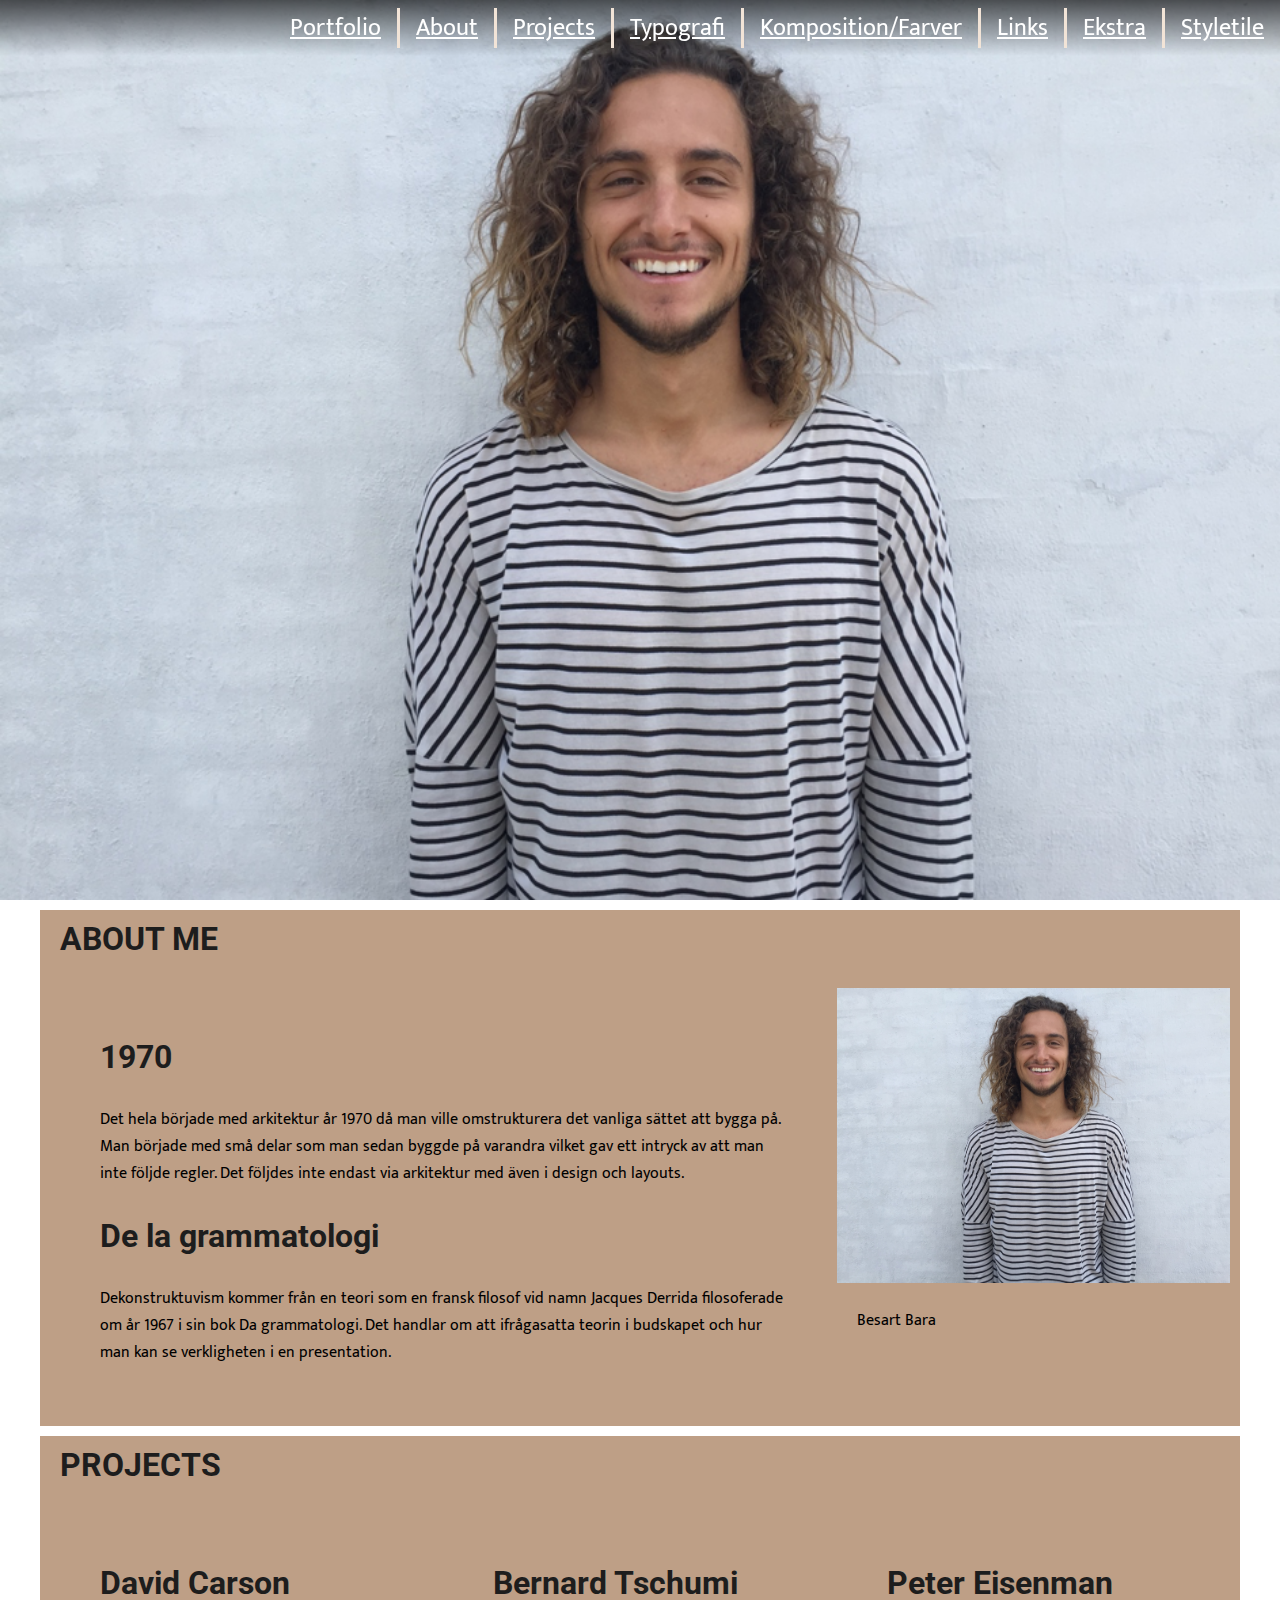
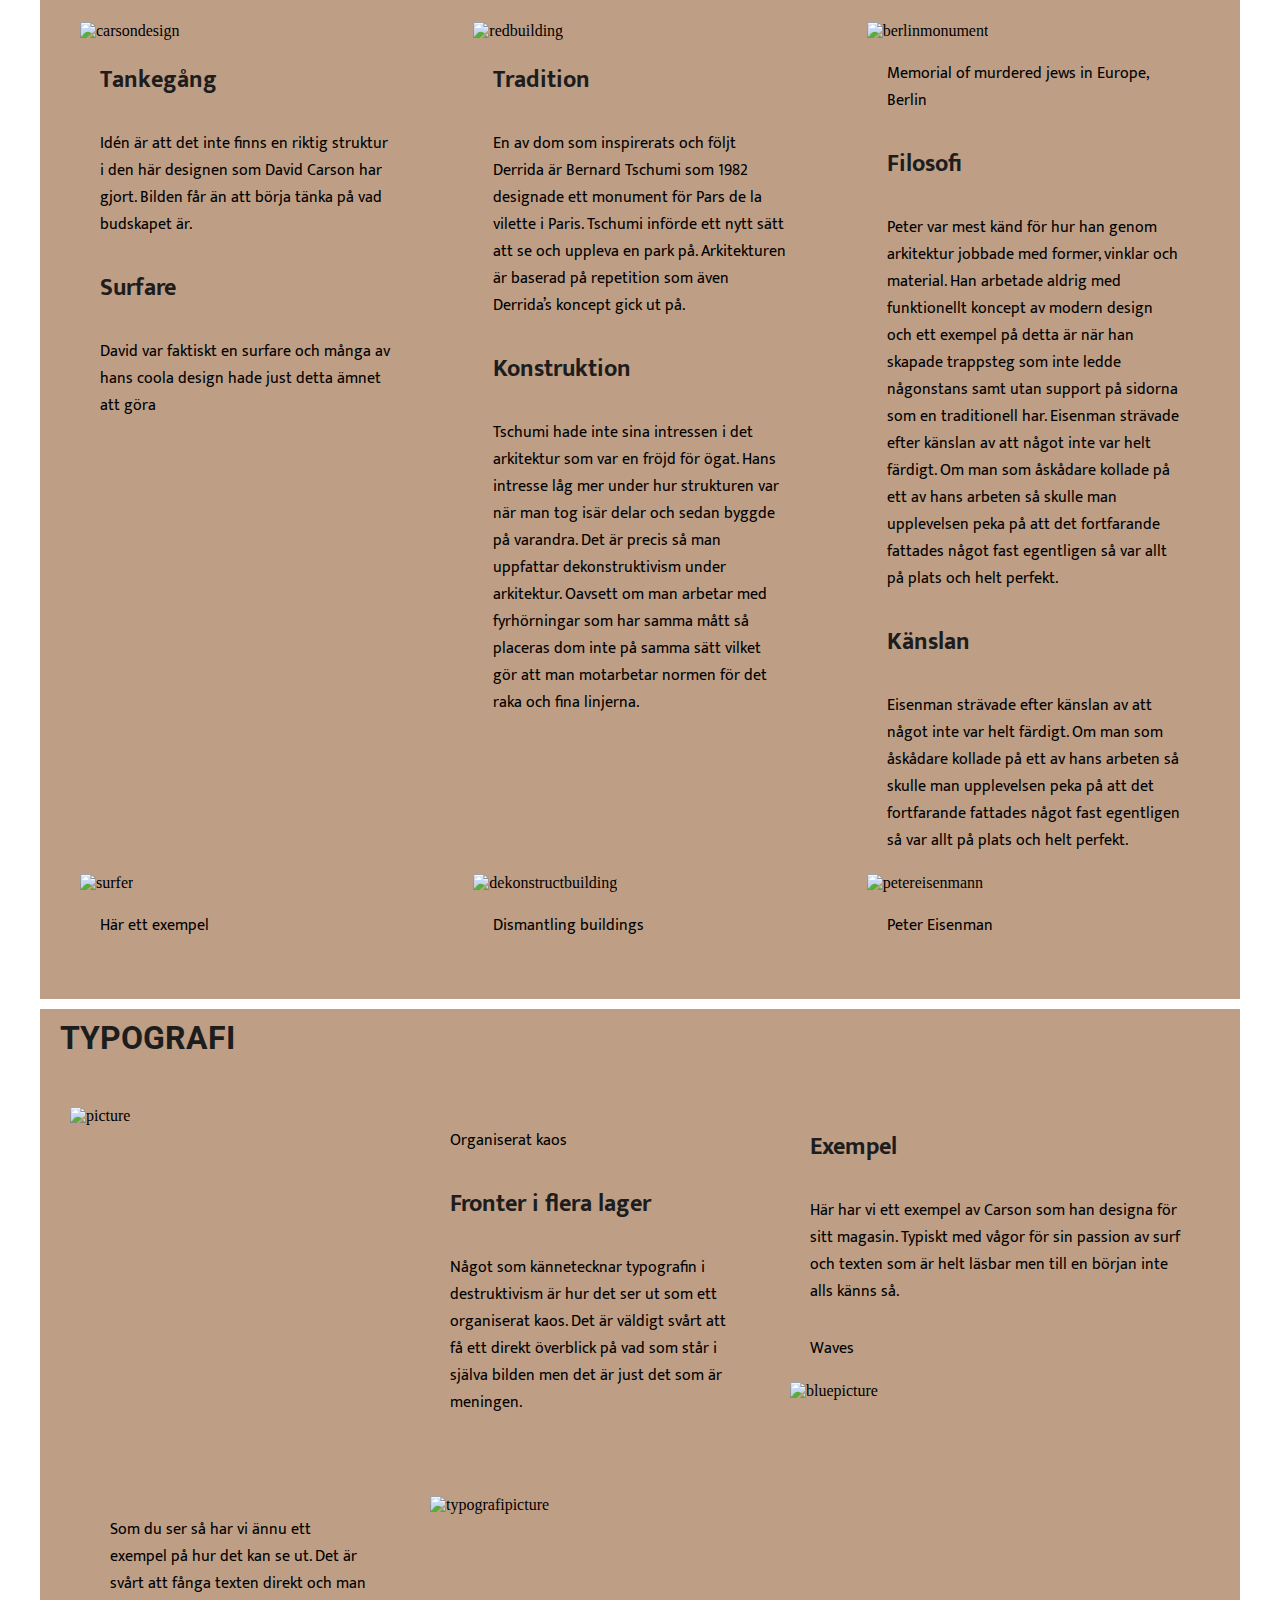
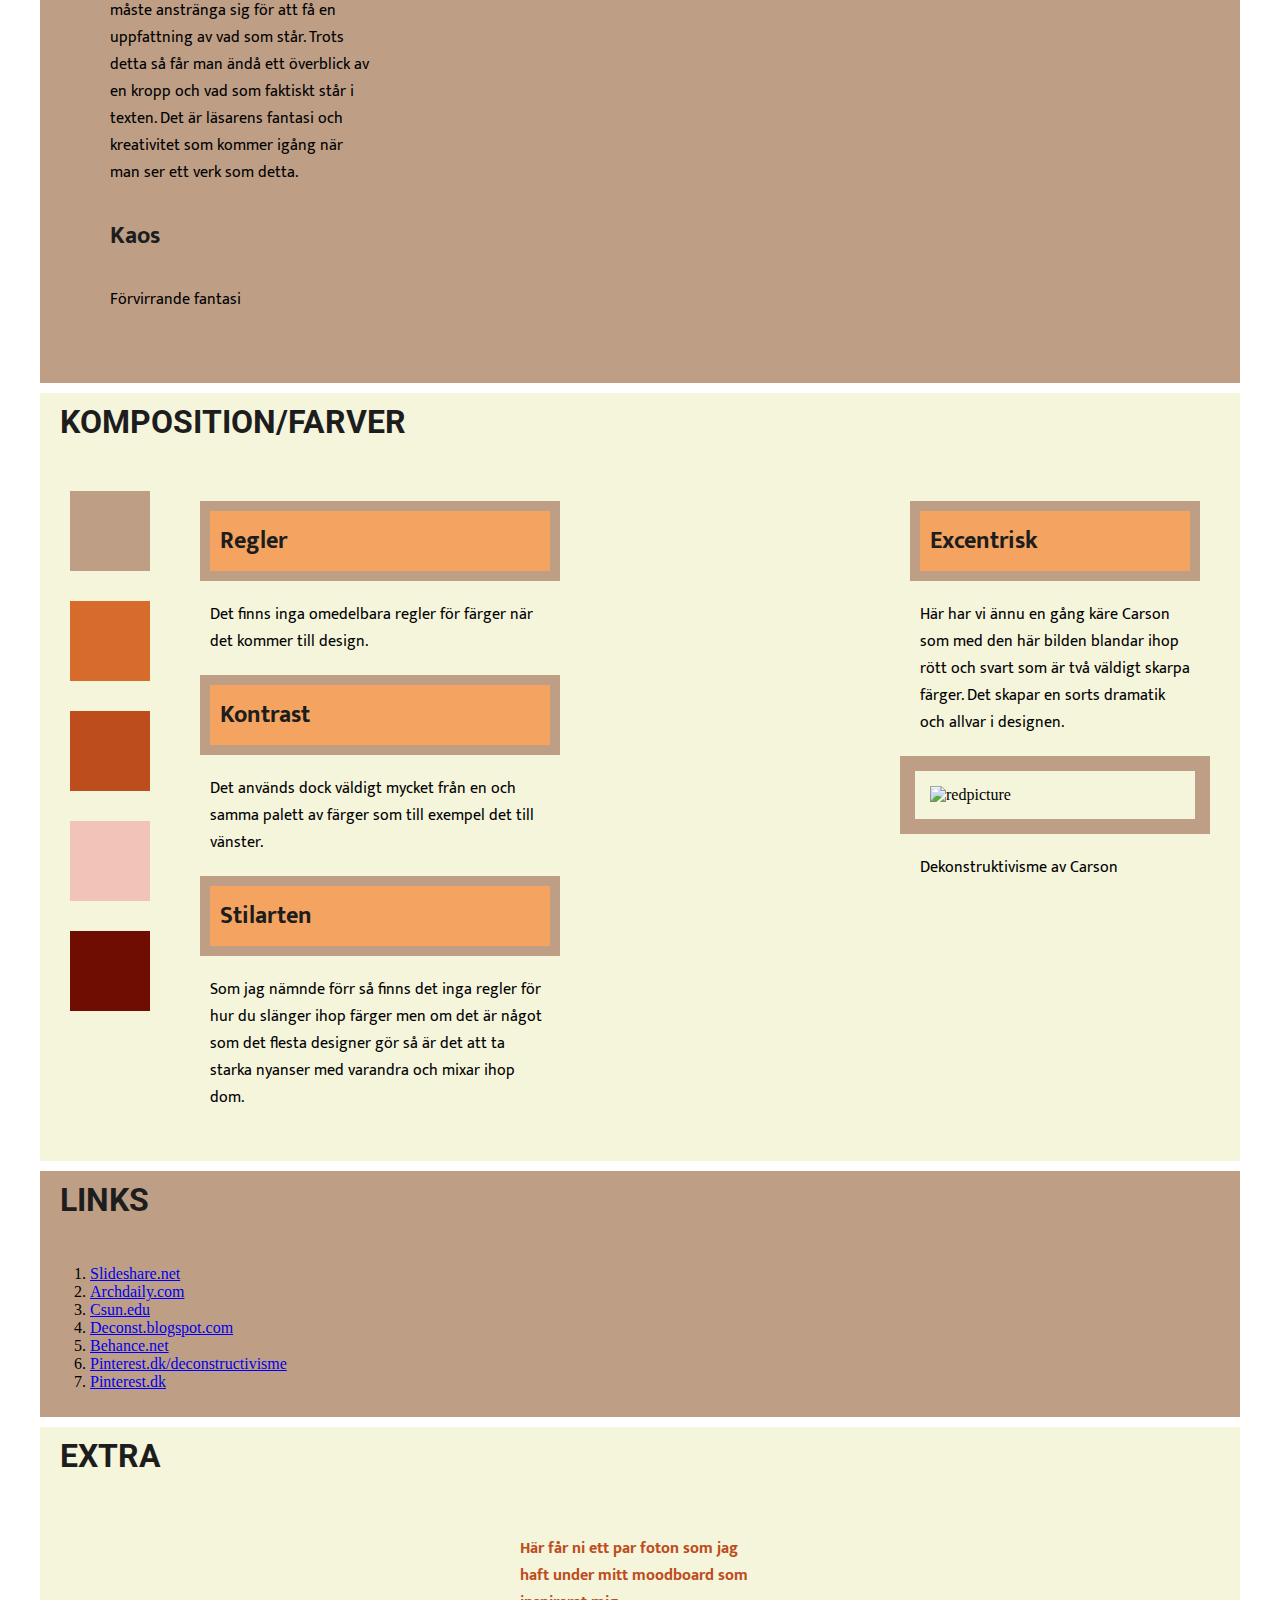
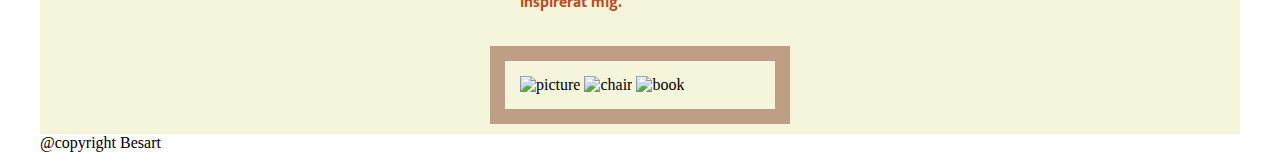
==== index.html @ d9f12310 "torsdag" ====
<!doctype html>
<html lang="da">

<head>
    <meta name="robots" content="noindex">
    <title>PORTFOLIO</title>
    <meta charset="utf-8">
    <meta name="viewport" content="width=device, initial-scale=1,0">
    <link rel="stylesheet" href="style.css">
    <link href="https://fonts.googleapis.com/css?family=Mukta|Roboto" rel="stylesheet">



</head>


<body>
    <header>
        <nav>
            <a href="#splash">Portfolio</a>

            <a href="#om">About</a>

            <a href="#eksempler">Projects</a>

            <a href="#typografi">Typografi</a>

            <a href="#komposition_farver">Komposition/Farver</a>

            <a href="#links">Links</a>

            <a href="#ekstra">Ekstra</a>

            <a href="styletile.html">Styletile</a>

        </nav>

    </header>

    <section id="splash">

    </section>



    <section id="om">
        <h1 class="hone">About me</h1>

        <div class="sectionwrapper">
            <div class="col">



                <h2>1970</h2>
                <div class="bakferg">
                    <p>Det hela började med arkitektur år 1970 då man ville omstrukturera det vanliga sättet att bygga på. Man började med små delar som man sedan byggde på varandra vilket gav ett intryck av att man inte följde regler. Det följdes inte endast via arkitektur med även i design och layouts.
                    </p>
                </div>
                <h2>De la grammatologi</h2>
                <p>Dekonstruktuvism kommer från en teori som en fransk filosof vid namn Jacques Derrida filosoferade om år 1967 i sin bok Da grammatologi.
                    Det handlar om att ifrågasatta teorin i budskapet och hur man kan se verkligheten i en presentation.</p>
            </div>
            <div class="pic">

                <figure>
                    <img src="Billede1.png" alt="picture" />
                    <p>Besart Bara</p>
                </figure>
            </div>
        </div>
    </section>

    <section id="eksempler">
        <h1 class="hone">Projects</h1>



        <div class="sectionwrapper">
            <div class="col">
                <div class="top">
                    <h2>David Carson</h2>
                    <img src="fabro.png" alt="carsondesign" />
                    <h3>Tankegång</h3>
                    <p>Idén är att det inte finns en riktig struktur i den här designen som David Carson har gjort. Bilden får än att börja tänka på vad budskapet är. </p>
                    <h3>Surfare</h3>
                    <p>David var faktiskt en surfare och många av hans coola design hade just detta ämnet att göra</p>

                </div>
                <div class="bottom">
                    <figure>
                        <img src="bilderdekon/carsonsurf.jpg" alt="surfer" />
                        <p>Här ett exempel</p>
                    </figure>
                </div>
            </div>




            <div class="col">
                <div class="top">



                    <h2>Bernard Tschumi</h2>



                    <img src="bilderdekon/bernard.jpg" alt="redbuilding" />
                    <h3>Tradition</h3>
                    <p>En av dom som inspirerats och följt Derrida är Bernard Tschumi som 1982 designade ett monument för Pars de la vilette i Paris. Tschumi införde ett nytt sätt att se och uppleva en park på. Arkitekturen är baserad på repetition som även Derrida’s koncept gick ut på.</p>
                    <h3>Konstruktion</h3>
                    <p>Tschumi hade inte sina intressen i det arkitektur som var en fröjd för ögat. Hans intresse låg mer under hur strukturen var när man tog isär delar och sedan byggde på varandra. Det är precis så man uppfattar dekonstruktivism under arkitektur. Oavsett om man arbetar med fyrhörningar som har samma mått så placeras dom inte på samma sätt vilket gör att man motarbetar normen för det raka och fina linjerna.</p>
                </div>
                <div class="bottom">
                    <figure>
                        <img src="bilderdekon/tschumi.gif" alt="dekonstructbuilding" />
                        <p>Dismantling buildings</p>

                    </figure>
                </div>
            </div>

            <div class="col">


                <div class="top">
                    <h2>Peter Eisenman</h2>
                    <img src="bilderdekon/berlinpeter.jpg" alt="berlinmonument" />
                    <p>Memorial of murdered jews in Europe, Berlin</p>
                    <h3>Filosofi</h3>
                    <p>Peter var mest känd för hur han genom arkitektur jobbade med former, vinklar och material. Han arbetade aldrig med funktionellt koncept av modern design och ett exempel på detta är när han skapade trappsteg som inte ledde någonstans samt utan support på sidorna som en traditionell har. Eisenman strävade efter känslan av att något inte var helt färdigt. Om man som åskådare kollade på ett av hans arbeten så skulle man upplevelsen peka på att det fortfarande fattades något fast egentligen så var allt på plats och helt perfekt.</p>
                    <h3>Känslan</h3>
                    <p>Eisenman strävade efter känslan av att något inte var helt färdigt. Om man som åskådare kollade på ett av hans arbeten så skulle man upplevelsen peka på att det fortfarande fattades något fast egentligen så var allt på plats och helt perfekt.</p>
                </div>
                <div class="bottom">
                    <figure>


                        <img src="bilderdekon/peter.jpeg" alt="petereisenmann" />
                        <p>Peter Eisenman</p>
                    </figure>
                </div>
            </div>
        </div>
    </section>

    <section id="typografi">
        <h1 class="hone">Typografi</h1>


        <div class="sectionwrapper">

            <div class="col_wide">

                <div class="top">
                    <div class="txt">
                        <p>Organiserat kaos</p>
                        <h3>Fronter i flera lager</h3>
                        <p>Något som kännetecknar typografin i destruktivism är hur det ser ut som ett organiserat kaos. Det är väldigt svårt att få ett direkt överblick på vad som står i själva bilden men det är just det som är meningen.</p>



                    </div>
                    <div class="image"><img src="bilderdekon/typ2.jpg" alt="picture" />
                    </div>

                </div>
                <div class="bottom">
                    <div class="txt">
                        <p>Som du ser så har vi ännu ett exempel på hur det kan se ut. Det är svårt att fånga texten direkt och man måste anstränga sig för att få en uppfattning av vad som står. Trots detta så får man ändå ett överblick av en kropp och vad som faktiskt står i texten. Det är läsarens fantasi och kreativitet som kommer igång när man ser ett verk som detta.</p>
                        <h3>Kaos</h3>
                        <p>Förvirrande fantasi</p>
                    </div>

                    <div class="image">
                        <img src="bilderdekon/typografi.jpg" alt="typografipicture" />
                    </div>




                </div>
            </div>

            <div class="col_narrow">
                <h3>Exempel</h3>
                <p>Här har vi ett exempel av Carson som han designa för sitt magasin. Typiskt med vågor för sin passion av surf och texten som är helt läsbar men till en början inte alls känns så.</p>
                <p>Waves</p>
                <img src="bilderdekon/carsonexempel.jpg" alt="bluepicture" />

            </div>
        </div>
    </section>

    <section id="komposition_farver">
        <h1 class="hone">Komposition/farver</h1>

        <div class="sectionwrapper">


            <div class="col_wide">
                <div class="color">
                    <div class="space">
                        <div class="color1 colorbox2">
                        </div>
                    </div>
                    <div class="space2">
                        <div class="color2 colorbox2">

                        </div>
                    </div>
                    <div class="space3">
                        <div class="color3 colorbox2">
                        </div>
                    </div>
                    <div class="space4">
                        <div class="color4 colorbox2">
                        </div>
                    </div>
                    <div class="space5">
                        <div class="color5 colorbox2">

                        </div>
                    </div>
                </div>
                <div class="content">
                    <div class="htreor">
                        <h3>Regler</h3>
                        <p>Det finns inga omedelbara regler för färger när det kommer till design.</p>

                        <h3>Kontrast</h3>
                        <p>Det används dock väldigt mycket från en och samma palett av färger som till exempel det till vänster.</p>
                        <h3>Stilarten</h3>
                    </div>
                    <p>Som jag nämnde förr så finns det inga regler för hur du slänger ihop färger men om det är något som det flesta designer gör så är det att ta starka nyanser med varandra och mixar ihop dom.</p>
                </div>

            </div>
            <div class="col_narrow">
                <div class="htreor">
                    <h3>Excentrisk</h3>
                </div>
                <p>Här har vi ännu en gång käre Carson som med den här bilden blandar ihop rött och svart som är två väldigt skarpa färger. Det skapar en sorts dramatik och allvar i designen.</p>
                <div class="ramrunt">
                    <img src="bilderdekon/carex.jpg" alt="redpicture" />
                </div>
                <p>Dekonstruktivisme av Carson</p>
            </div>
        </div>
    </section>

    <section id="links">
        <h1 class="hone">Links</h1>

        <div class="sectionwrapper">


            <div class="content">
                <ol>


                    <li> <a href="https://www.slideshare.net/juzme_nad/deconstructivism-and-peter-eisenman">Slideshare.net</a></li>
                    <li> <a href="https://www.archdaily.com/785334/interview-with-peter-eisenman-i-am-not-convinced-that-i-have-a-style/570ba98ce58ece64aa00018f-interview-with-peter-eisenman-i-am-not-convinced-that-i-have-a-style-photo">Archdaily.com</a></li>
                    <li> <a href="http://www.csun.edu/~pjd77408/DrD/Art461/LecturesAll/Lectures/PublicationDesign/DigitalTimes/David-Carson.html">Csun.edu</a> </li>
                    <li> <a href="http://deconst.blogspot.com/2013/10/bernard-tschumi.html">Deconst.blogspot.com</a></li>
                    <li><a href="https://www.behance.net/gallery/28579475/Deconstructivism-8-Page-Brochure">Behance.net</a></li>
                    <li> <a href="https://www.pinterest.dk/InoshiroDesign/deconstructivism/?lp=true">Pinterest.dk/deconstructivisme</a></li>
                    <li><a href="https://www.pinterest.dk/pin/409405422364531876/">Pinterest.dk</a></li>
                </ol>
            </div>

        </div>
    </section>

    <section id="ekstra">
        <h1 class="hone">Extra</h1>
        <div class="sectionwrapper">
            <div class="content">
                <h4>Här får ni ett par foton som jag haft under mitt moodboard som inspirerat mig.</h4>
                <div class="col">
                    <img src="bilderdekon/fukem.jpeg" alt="picture" />
                    <img src="bilderdekon/wirechair.jpg" alt="chair" />
                    <img src="bilderdekon/arkitektgul.jpg" alt="book" />
                </div>
            </div>
        </div>
    </section>







    <footer>@copyright Besart</footer>
</body>

</html>
---- style.css ----
* {
    box-sizing: border-box;
}


body {
    margin: 0;
}


/******generella inställningar slut**************/



img {
    width: 100%;

}

figure {
    margin: 0;
}

section,
footer {
    max-width: 1200px;
    margin: 0 auto;
}

header {
    position: fixed;
    top: 0;
}

#splash {
    width: 100vw;
    height: 100vh;
    max-width: none;
    background-image: url(Billede1.png);
    background-size: cover;
    background-position: 55% 0%;
}




#om .sectionwrapper {
    display: flex;
    flex-wrap: wrap;
}


#om .col {
    flex-grow: 2;
    flex-basis: 600px;
}

.pic {
    flex-grow: 1;
    flex-basis: 300px;
}

#om {
    background-color: #BE9F86;

}



#eksempler .sectionwrapper {
    display: flex;
    flex-wrap: wrap;

}

#eksempler .col {
    flex-grow: 1;
    flex-basis: 550px;
    /* child */
    display: flex;
    flex-direction: column;
    justify-content: space-between;
}

#eksempler {
    background-color: #BE9F86;

}

#typografi .sectionwrapper {
    display: flex;
    flex-wrap: wrap;
}

#typografi img {
    width: 100%;
}

#typografi .col_wide {
    flex-grow: 3;
    flex-basis: 300px;
}

#typografi .top {
    display: flex;
    flex-direction: row-reverse;
    flex-wrap: wrap-reverse;


}

#typografi .image {
    flex-grow: 1;
    flex-basis: 300px;
    flex-wrap: wrap;
    padding: 10px;
    margin: 10px;
}

#typografi .txt {
    flex-grow: 1;
    flex-basis: 300px;
    padding: 10px;
    margin: 10px;
}

#typografi .bottom {
    display: flex;
    flex-wrap: wrap;
    padding: 10px;
    margin: 10px;


}

#typografi .col_narrow {
    flex-grow: 1;
    flex-basis: 300px;
    padding: 10px;
    margin: 10px;
}

#typografi {
    background-color: #BE9F86;
}

#komposition_farver .sectionwrapper {
    display: flex;
    flex-wrap: wrap;

}

#komposition_farver .col_wide {
    /* child */
    flex-grow: 1;
    flex-basis: 750px;
    /* parent*/
    display: flex;

}

.ramrunt {
    padding: 15px;
    border: 15px solid #BE9F86;


}

#komposition_farver .content {
    flex-direction: column;
    flex-basis: 400px;
    padding: 10px;
    margin: 10px;

}

.space {
    padding: 10px;
    margin: 10px;
}

.space2 {
    padding: 10px;
    margin: 10px;
}

.space3 {
    padding: 10px;
    margin: 10px;
}

.space4 {
    padding: 10px;
    margin: 10px;
}

.space5 {
    padding: 10px;
    margin: 10px;
}




#komposition_farver .colors {
    flex-direction: column;
    flex-basis: 200px;
    padding: 10px;
    margin: 10px;



}

#komposition_farver .col_narrow {
    flex-grow: 1;
    flex-basis: 250px;
    padding: 10px;
    margin: 10px;

}


#komposition_farver {
    background-color: beige;
}

#links .sectionwrapper {
    display: flex;
    flex-wrap: wrap;
    padding: 10px;
}

#links {
    background-color: #BE9F86;
}

#links a:hover {
    color: white;
    background-color: sandybrown;

}

#ekstra .sectionwrapper {
    display: flex;
    flex-wrap: wrap;
    justify-content: center;
}

#ekstra {
    background-color: beige;
}


#ekstra .content {
    flex-basis: 300px;

}

.col {
    padding: 15px;
    border: 15px solid #BE9F86;

}


p {
    font-family: 'mukta';
    font-size: 1rem;
    padding: 10px;
    margin: 10px;
}


.colors {
    display: flex;
    justify-content: space-between;
    flex-wrap: wrap;
    margin-top: 100px;
    margin-bottom: 100px;
    margin-left: 80px;
    margin-right: 80px;

}

.colorbox {
    height: 200px;
    width: 200px;
}

.colorbox2 {
    height: 80px;
    width: 80px;
}

.color1 {
    background-color: #BE9F86;
}

.color2 {
    background-color: #D76B2B;
}

.color3 {
    background-color: #BD4D1C;
}

.color4 {
    background-color: #F2C3B7;
}

.color5 {
    background-color: #700D03;
}

@font-face {
    font-family: 'Mukta', sans-serif;
    font-family: 'Roboto', sans-serif;

}

.hone {
    font-size: 2rem;
    font-family: 'Roboto', sans-serif;
    color: #1d1d1d;
    text-transform: uppercase;
    padding: 10px;
}

h1 {
    font-size: 3rem;
    font-family: 'Roboto', sans-serif;
    color: #1d1d1d;
    text-transform: uppercase;
    padding: 10px;
    margin: 10px;
}

h2 {
    font-size: 2rem;
    font-family: 'Roboto', sans-serif;
    color: #1d1d1d;
    padding: 10px;
    margin: 10px;

}

h3 {
    font-size: 1.5rem;
    font-family: 'Mukta', sans-serif;
    color: #1d1d1d;
    font-weight: 900;
    padding: 10px;
    margin: 10px;
    font-weight: bold;

}

.htreor h3 {
    padding: 10px;
    margin: 10px;
    border: 10px solid #BE9F86;
    background-color: sandybrown;

}

h4 {
    font-size: 1rem;
    font-family: 'Mukta', sans-serif;
    color: #BD4D1C;
    padding: 20px;
    margin: 10px;
}

h5 {
    font-size: 1rem;
    font-family: 'Mukta';
    color: #1d1d1d;
    padding: 10px;
    margin: 10px;

}

h6 {
    font-family: 'Mukta', sans-serif;
    font-size: 1rem;
    color: #1d1d1d;
    padding: 10px;
    margin: 10px;
}

#alt {
    background-color: sandybrown;
    flex-wrap: wrap;
}


.icon {
    display: flex;
    justify-content: space-between;
    flex-wrap: wrap;
}

.sectionwrapper {
    display: flex;
    flex-wrap: wrap;
    padding: 10px;

}

/* det under är før style tile */

.toq {
    flex-grow: 1;
    flex-basis: 600px;
    flex-basis: 300px;

}

.bott {
    flex-grow: 1;
    /*flex-basis 600px;*/
    flex-basis: 300px
}

header {
    position: fixed;
    top: 0;
}

/* Det är styletile */

/*********menu*********/

/* unvisited link */
header nav a:link {
    color: white;
}

/* visited link */
header nav a:visited {
    color: black;
}

/* mouse over link */
header nav a:hover {
    color: black;
}

/* selected link */
header nav a:active {
    color: black;
}

header {
    position: fixed;
    background: linear-gradient(to bottom, rgba(0, 0, 0, 0.65) 0%, rgba(0, 0, 0, 0) 100%);
    width: 100%;
}

header nav {
    display: flex;
    flex-direction: column;
    align-items: flex-end;
    font-size: 2rem;
    margin: 1rem 1.5rem;

}

header nav a {
    font-size: 1.5rem;
    font-family: 'Mukta', sans-serif;
    margin: 0.25rem 0;
    padding: 0.25rem 0;
}

@media only screen and (min-width:1200px) {
    header {
        /*background-color: rgba(2, 2, 2, 2, 2);*/
    }



    header nav {
        flex-direction: row;
        justify-content: flex-end;
        margin: 0.5rem;
    }

    header nav a {
        font-size: 1.5rem;
        margin: 0 0.5rem;
        padding: 0 1rem 0 0;
        border-right: 0.2rem solid #f2e4d7;
    }

    header nav a:last-child {
        border-right: none;
        padding: 0;
    }
}

/****************************  Menu slut  ****************************/









@media only screen and (min-width: 800px) {
    #eksempler .col {
        flex-basis: 200px;
    }

}
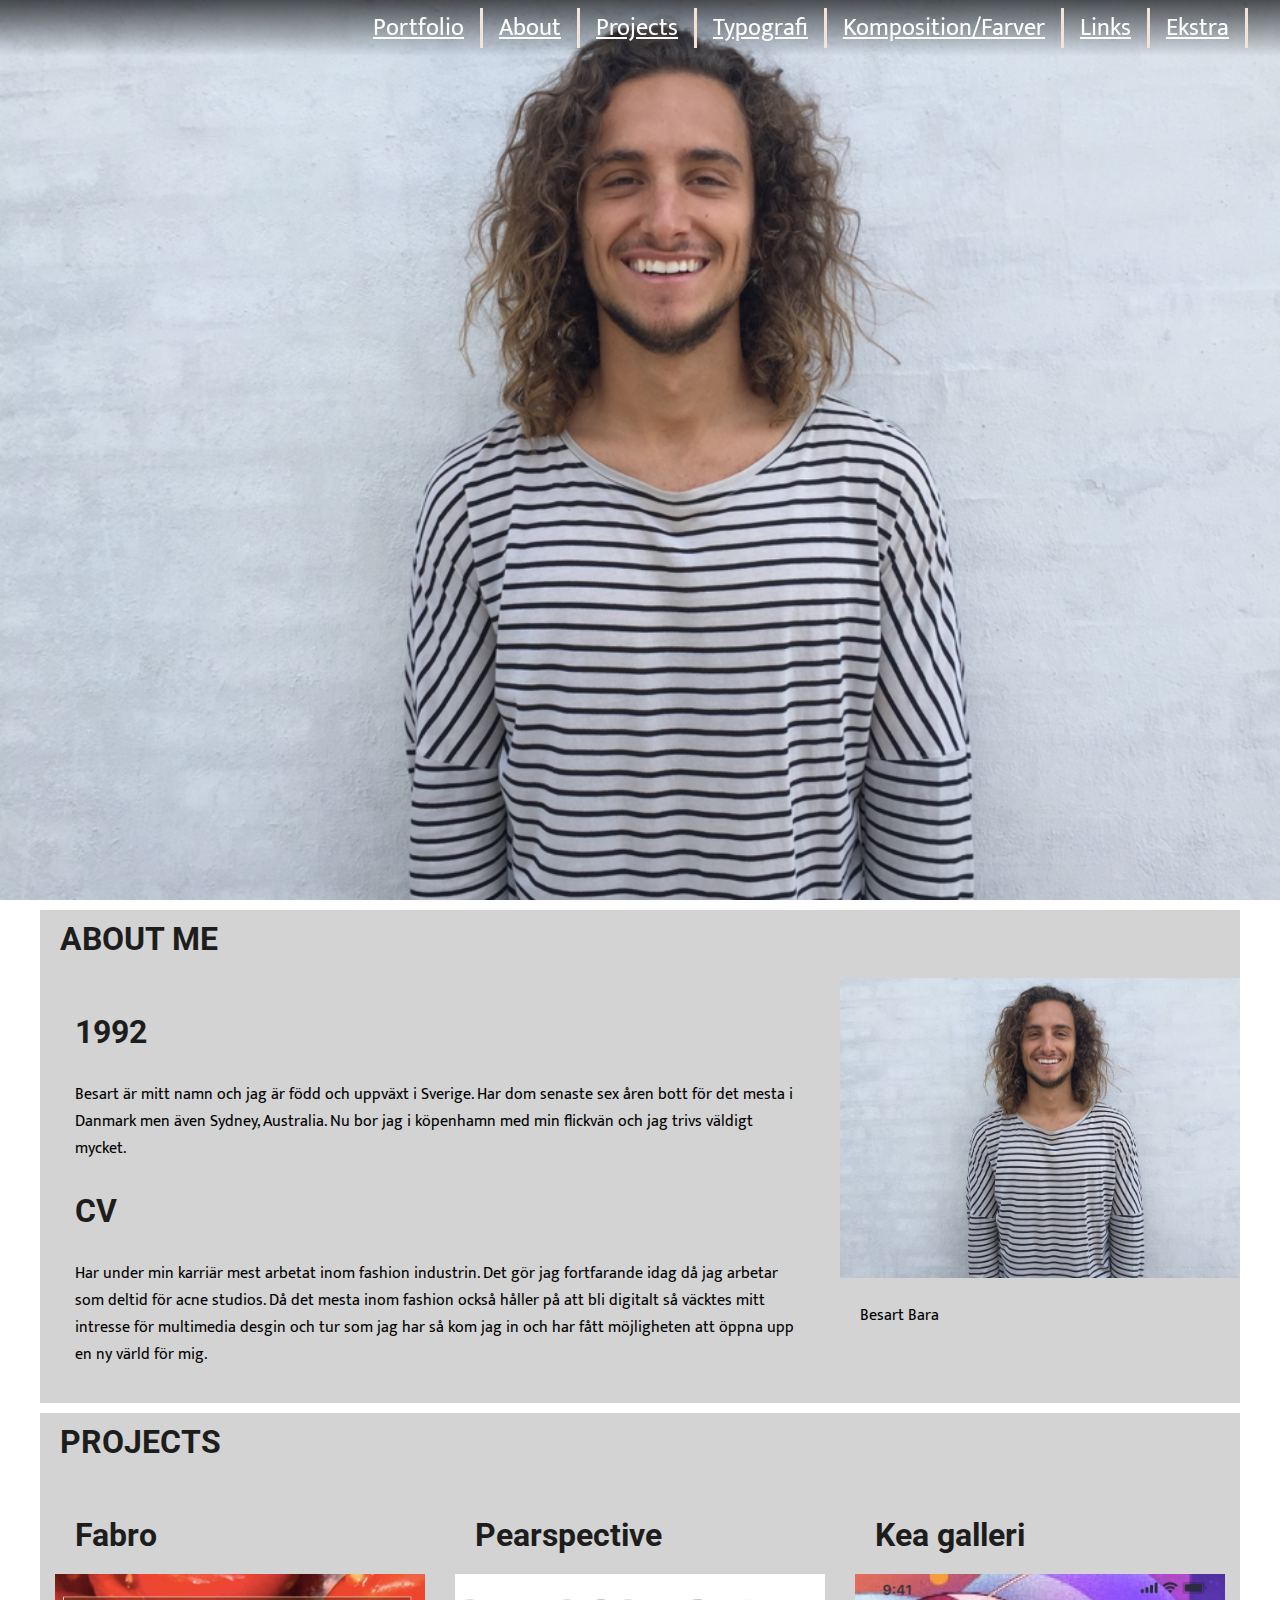
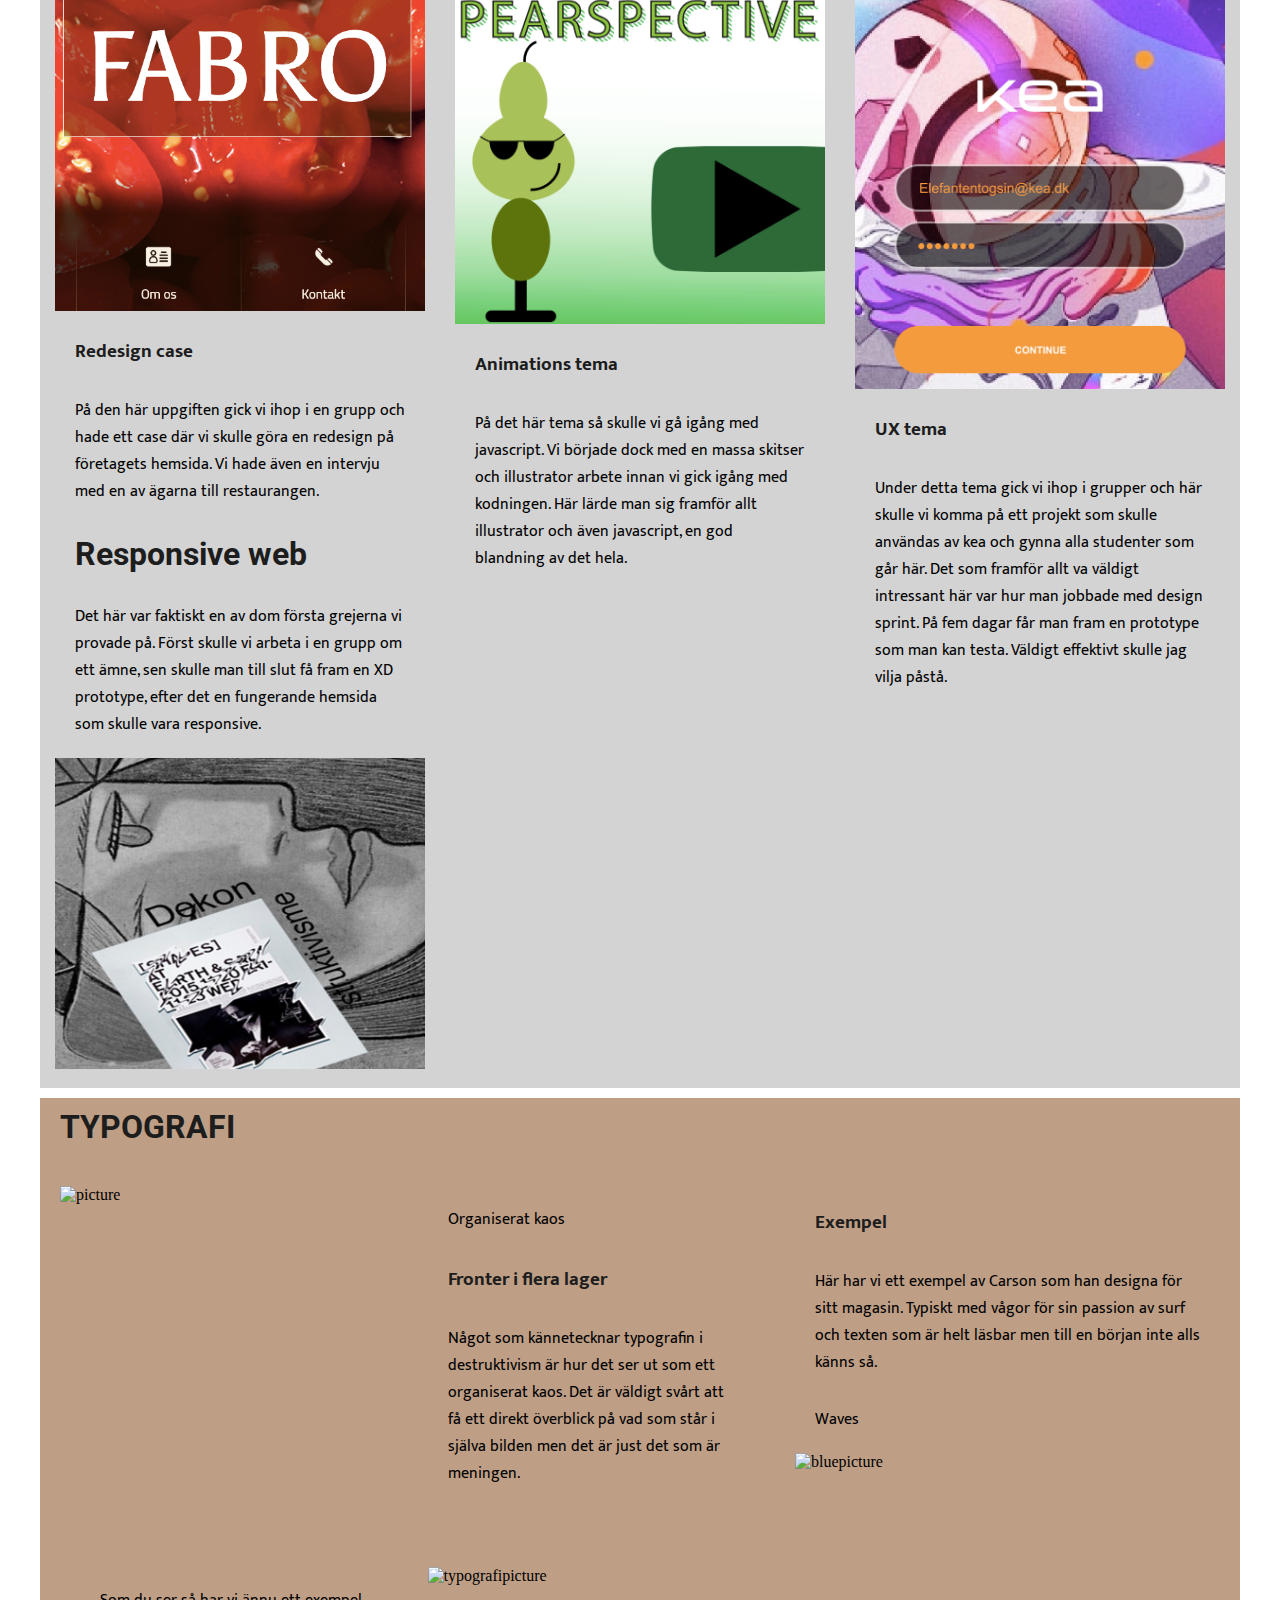
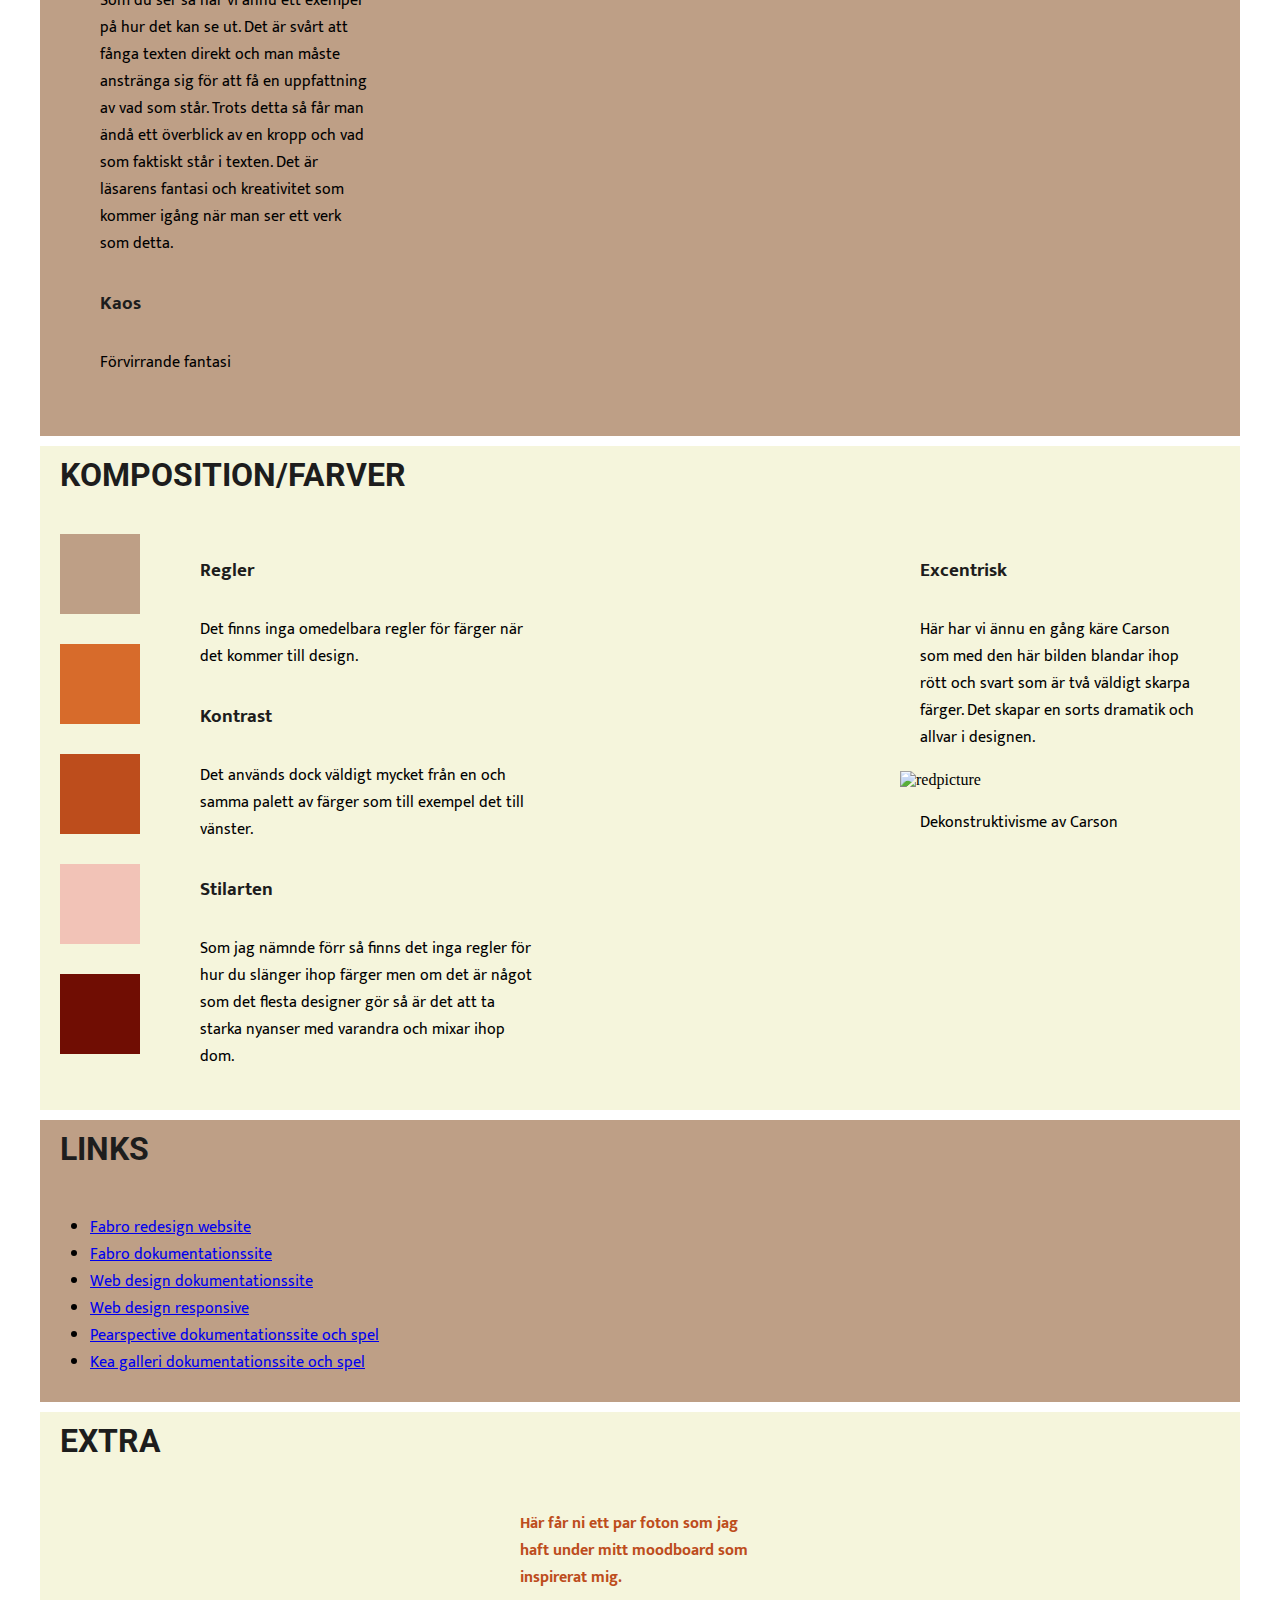
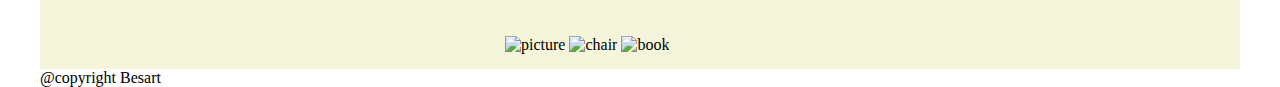
==== commit 9ce1fdd4: "Fredag" ====
--- a/index.html
+++ b/index.html
@@ -31,15 +31,15 @@
 
             <a href="#ekstra">Ekstra</a>
 
-            <a href="styletile.html">Styletile</a>
+            <a href="anima_dok.html"></a>
+
+
 
         </nav>
 
     </header>
 
-    <section id="splash">
-
-    </section>
+    <section id="splash"></section>
 
 
 
@@ -51,14 +51,13 @@
 
 
 
-                <h2>1970</h2>
-                <div class="bakferg">
-                    <p>Det hela började med arkitektur år 1970 då man ville omstrukturera det vanliga sättet att bygga på. Man började med små delar som man sedan byggde på varandra vilket gav ett intryck av att man inte följde regler. Det följdes inte endast via arkitektur med även i design och layouts.
-                    </p>
-                </div>
-                <h2>De la grammatologi</h2>
-                <p>Dekonstruktuvism kommer från en teori som en fransk filosof vid namn Jacques Derrida filosoferade om år 1967 i sin bok Da grammatologi.
-                    Det handlar om att ifrågasatta teorin i budskapet och hur man kan se verkligheten i en presentation.</p>
+                <h2>1992</h2>
+
+                <p>Besart är mitt namn och jag är född och uppväxt i Sverige. Har dom senaste sex åren bott för det mesta i Danmark men även Sydney, Australia. Nu bor jag i köpenhamn med min flickvän och jag trivs väldigt mycket.
+                </p>
+
+                <h2>CV</h2>
+                <p>Har under min karriär mest arbetat inom fashion industrin. Det gör jag fortfarande idag då jag arbetar som deltid för acne studios. Då det mesta inom fashion också håller på att bli digitalt så väcktes mitt intresse för multimedia desgin och tur som jag har så kom jag in och har fått möjligheten att öppna upp en ny värld för mig.</p>
             </div>
             <div class="pic">
 
@@ -70,6 +69,9 @@
         </div>
     </section>
 
+
+
+
     <section id="eksempler">
         <h1 class="hone">Projects</h1>
 
@@ -78,18 +80,18 @@
         <div class="sectionwrapper">
             <div class="col">
                 <div class="top">
-                    <h2>David Carson</h2>
-                    <img src="fabro.png" alt="carsondesign" />
-                    <h3>Tankegång</h3>
-                    <p>Idén är att det inte finns en riktig struktur i den här designen som David Carson har gjort. Bilden får än att börja tänka på vad budskapet är. </p>
-                    <h3>Surfare</h3>
-                    <p>David var faktiskt en surfare och många av hans coola design hade just detta ämnet att göra</p>
+                    <h2>Fabro</h2>
+                    <img src="projectbilder/fabro.png" alt="fabro" />
+                    <h3>Redesign case </h3>
+                    <p>På den här uppgiften gick vi ihop i en grupp och hade ett case där vi skulle göra en redesign på företagets hemsida. Vi hade även en intervju med en av ägarna till restaurangen. </p>
+                    <h2>Responsive web</h2>
+                    <p>Det här var faktiskt en av dom första grejerna vi provade på. Först skulle vi arbeta i en grupp om ett ämne, sen skulle man till slut få fram en XD prototype, efter det en fungerande hemsida som skulle vara responsive.</p>
 
                 </div>
                 <div class="bottom">
                     <figure>
-                        <img src="bilderdekon/carsonsurf.jpg" alt="surfer" />
-                        <p>Här ett exempel</p>
+                        <img src="projectbilder/web.png" alt="picture" />
+
                     </figure>
                 </div>
             </div>
@@ -102,44 +104,33 @@
 
 
 
-                    <h2>Bernard Tschumi</h2>
-
-
-
-                    <img src="bilderdekon/bernard.jpg" alt="redbuilding" />
-                    <h3>Tradition</h3>
-                    <p>En av dom som inspirerats och följt Derrida är Bernard Tschumi som 1982 designade ett monument för Pars de la vilette i Paris. Tschumi införde ett nytt sätt att se och uppleva en park på. Arkitekturen är baserad på repetition som även Derrida’s koncept gick ut på.</p>
-                    <h3>Konstruktion</h3>
-                    <p>Tschumi hade inte sina intressen i det arkitektur som var en fröjd för ögat. Hans intresse låg mer under hur strukturen var när man tog isär delar och sedan byggde på varandra. Det är precis så man uppfattar dekonstruktivism under arkitektur. Oavsett om man arbetar med fyrhörningar som har samma mått så placeras dom inte på samma sätt vilket gör att man motarbetar normen för det raka och fina linjerna.</p>
-                </div>
-                <div class="bottom">
-                    <figure>
-                        <img src="bilderdekon/tschumi.gif" alt="dekonstructbuilding" />
-                        <p>Dismantling buildings</p>
-
-                    </figure>
-                </div>
-            </div>
-
-            <div class="col">
-
-
-                <div class="top">
-                    <h2>Peter Eisenman</h2>
-                    <img src="bilderdekon/berlinpeter.jpg" alt="berlinmonument" />
-                    <p>Memorial of murdered jews in Europe, Berlin</p>
-                    <h3>Filosofi</h3>
-                    <p>Peter var mest känd för hur han genom arkitektur jobbade med former, vinklar och material. Han arbetade aldrig med funktionellt koncept av modern design och ett exempel på detta är när han skapade trappsteg som inte ledde någonstans samt utan support på sidorna som en traditionell har. Eisenman strävade efter känslan av att något inte var helt färdigt. Om man som åskådare kollade på ett av hans arbeten så skulle man upplevelsen peka på att det fortfarande fattades något fast egentligen så var allt på plats och helt perfekt.</p>
-                    <h3>Känslan</h3>
-                    <p>Eisenman strävade efter känslan av att något inte var helt färdigt. Om man som åskådare kollade på ett av hans arbeten så skulle man upplevelsen peka på att det fortfarande fattades något fast egentligen så var allt på plats och helt perfekt.</p>
-                </div>
-                <div class="bottom">
-                    <figure>
-
-
-                        <img src="bilderdekon/peter.jpeg" alt="petereisenmann" />
-                        <p>Peter Eisenman</p>
-                    </figure>
+                    <h2>Pearspective</h2>
+
+
+
+                    <img src="projectbilder/animation.png" alt="animation" />
+                    <h3>Animations tema</h3>
+                    <p>På det här tema så skulle vi gå igång med javascript. Vi började dock med en massa skitser och illustrator arbete innan vi gick igång med kodningen. Här lärde man sig framför allt illustrator och även javascript, en god blandning av det hela.</p>
+
+                </div>
+                <div class="bottom">
+
+                </div>
+            </div>
+
+            <div class="col">
+
+
+                <div class="top">
+                    <h2>Kea galleri</h2>
+                    <img src="projectbilder/keagalleri.png" alt="keagalleri" />
+
+                    <h3>UX tema</h3>
+                    <p>Under detta tema gick vi ihop i grupper och här skulle vi komma på ett projekt som skulle användas av kea och gynna alla studenter som går här. Det som framför allt va väldigt intressant här var hur man jobbade med design sprint. På fem dagar får man fram en prototype som man kan testa. Väldigt effektivt skulle jag vilja påstå.</p>
+
+                </div>
+                <div class="bottom">
+
                 </div>
             </div>
         </div>
@@ -225,14 +216,13 @@
                     </div>
                 </div>
                 <div class="content">
-                    <div class="htreor">
-                        <h3>Regler</h3>
-                        <p>Det finns inga omedelbara regler för färger när det kommer till design.</p>
-
-                        <h3>Kontrast</h3>
-                        <p>Det används dock väldigt mycket från en och samma palett av färger som till exempel det till vänster.</p>
-                        <h3>Stilarten</h3>
-                    </div>
+                    <h3>Regler</h3>
+                    <p>Det finns inga omedelbara regler för färger när det kommer till design.</p>
+
+                    <h3>Kontrast</h3>
+                    <p>Det används dock väldigt mycket från en och samma palett av färger som till exempel det till vänster.</p>
+                    <h3>Stilarten</h3>
+
                     <p>Som jag nämnde förr så finns det inga regler för hur du slänger ihop färger men om det är något som det flesta designer gör så är det att ta starka nyanser med varandra och mixar ihop dom.</p>
                 </div>
 
@@ -257,17 +247,17 @@
 
 
             <div class="content">
-                <ol>
-
-
-                    <li> <a href="https://www.slideshare.net/juzme_nad/deconstructivism-and-peter-eisenman">Slideshare.net</a></li>
-                    <li> <a href="https://www.archdaily.com/785334/interview-with-peter-eisenman-i-am-not-convinced-that-i-have-a-style/570ba98ce58ece64aa00018f-interview-with-peter-eisenman-i-am-not-convinced-that-i-have-a-style-photo">Archdaily.com</a></li>
-                    <li> <a href="http://www.csun.edu/~pjd77408/DrD/Art461/LecturesAll/Lectures/PublicationDesign/DigitalTimes/David-Carson.html">Csun.edu</a> </li>
-                    <li> <a href="http://deconst.blogspot.com/2013/10/bernard-tschumi.html">Deconst.blogspot.com</a></li>
-                    <li><a href="https://www.behance.net/gallery/28579475/Deconstructivism-8-Page-Brochure">Behance.net</a></li>
-                    <li> <a href="https://www.pinterest.dk/InoshiroDesign/deconstructivism/?lp=true">Pinterest.dk/deconstructivisme</a></li>
-                    <li><a href="https://www.pinterest.dk/pin/409405422364531876/">Pinterest.dk</a></li>
-                </ol>
+                <ul>
+
+
+                    <li><a href="http://besartbara.dk/kea/03-content/03-redesign/03_02_08_redesign/">Fabro redesign website</a></li>
+                    <li> <a href="http://besartbara.dk/kea/03-content/03-redesign/03_02_07_dokumentationssite/">Fabro dokumentationssite</a></li>
+                    <li> <a href="http://besartbara.dk/kea/01-web/02-html/01_02_02_stilartsite_v1/">Web design dokumentationssite</a> </li>
+                    <li> <a href="http://besartbara.dk/kea/01-web/04-responsive/01_04_01_responsive_site_v1.html/">Web design responsive</a></li>
+                    <li><a href="anima_dok.html"> Pearspective dokumentationssite och spel </a></li>
+                    <li> <a href="ux_dok.html">Kea galleri dokumentationssite och spel</a></li>
+
+                </ul>
             </div>
 
         </div>
--- a/style.css
+++ b/style.css
@@ -5,10 +5,9 @@
 
 body {
     margin: 0;
-}
-
-
-/******generella inställningar slut**************/
+    /*background-color: aqua;*/
+
+}
 
 
 
@@ -20,6 +19,8 @@
 figure {
     margin: 0;
 }
+
+/* GÖR SÅ ATT DET HELA TRYCKS IN */
 
 section,
 footer {
@@ -27,10 +28,111 @@
     margin: 0 auto;
 }
 
+
+
+/* SLUT PÅ DET */
+
 header {
     position: fixed;
     top: 0;
 }
+
+@font-face {
+    font-family: 'Mukta', sans-serif;
+    font-family: 'Roboto', sans-serif;
+
+}
+
+
+
+
+/*** GENERELLA INSTÄLLNINGAR ***/
+
+
+/*********menu*********/
+
+/* unvisited link */
+header nav a:link {
+    color: white;
+}
+
+/* visited link */
+header nav a:visited {
+    color: darkgrey;
+}
+
+/* mouse over link */
+header nav a:hover {
+    color: black;
+}
+
+/* selected link */
+header nav a:active {
+    color: black;
+}
+
+header {
+    position: fixed;
+    background: linear-gradient(to bottom, rgba(0, 0, 0, 0.65) 0%, rgba(0, 0, 0, 0) 100%);
+    width: 100%;
+}
+
+header nav {
+    display: flex;
+    flex-direction: column;
+    align-items: flex-end;
+    font-size: 2rem;
+    margin: 1rem 1.5rem;
+
+}
+
+header nav a {
+    font-size: 1.5rem;
+    font-family: 'Mukta', sans-serif;
+    margin: 0.25rem 0;
+    padding: 0.25rem 0;
+}
+
+@media only screen and (min-width:1200px) {
+    header {
+        /*background-color: rgba(2, 2, 2, 2, 2);*/
+    }
+
+
+
+    header nav {
+        flex-direction: row;
+        justify-content: flex-end;
+        margin: 0.5rem;
+    }
+
+    header nav a {
+        font-size: 1.5rem;
+        margin: 0 0.5rem;
+        padding: 0 1rem 0 0;
+        border-right: 0.2rem solid #f2e4d7;
+    }
+
+    header nav a:last-child {
+        border-right: none;
+        padding: 0;
+    }
+}
+
+/****************************  Menu slut  ****************************/
+
+
+
+/** ALLA DIVS MED COL HAR PADDING **/
+.col {
+    padding: 15px;
+}
+
+/*** SLUT ********/
+
+
+/**** SPLASH BILLDEN ***/
+
 
 #splash {
     width: 100vw;
@@ -42,6 +144,12 @@
 }
 
 
+/**** SLUT ***/
+
+
+/*** OM MIG SEKTIONEN ***/
+
+
 
 
 #om .sectionwrapper {
@@ -61,7 +169,7 @@
 }
 
 #om {
-    background-color: #BE9F86;
+    background-color: lightgray;
 
 }
 
@@ -83,7 +191,7 @@
 }
 
 #eksempler {
-    background-color: #BE9F86;
+    background-color: lightgray;
 
 }
 
@@ -159,12 +267,7 @@
 
 }
 
-.ramrunt {
-    padding: 15px;
-    border: 15px solid #BE9F86;
-
-
-}
+
 
 #komposition_farver .content {
     flex-direction: column;
@@ -231,8 +334,11 @@
     padding: 10px;
 }
 
+
+
 #links {
     background-color: #BE9F86;
+    font-family: 'mukta';
 }
 
 #links a:hover {
@@ -254,12 +360,6 @@
 
 #ekstra .content {
     flex-basis: 300px;
-
-}
-
-.col {
-    padding: 15px;
-    border: 15px solid #BE9F86;
 
 }
 
@@ -272,7 +372,7 @@
 }
 
 
-.colors {
+/*.colors {
     display: flex;
     justify-content: space-between;
     flex-wrap: wrap;
@@ -281,7 +381,7 @@
     margin-left: 80px;
     margin-right: 80px;
 
-}
+}*/
 
 .colorbox {
     height: 200px;
@@ -313,11 +413,7 @@
     background-color: #700D03;
 }
 
-@font-face {
-    font-family: 'Mukta', sans-serif;
-    font-family: 'Roboto', sans-serif;
-
-}
+
 
 .hone {
     font-size: 2rem;
@@ -346,7 +442,7 @@
 }
 
 h3 {
-    font-size: 1.5rem;
+    font-size: 1.2rem;
     font-family: 'Mukta', sans-serif;
     color: #1d1d1d;
     font-weight: 900;
@@ -356,13 +452,7 @@
 
 }
 
-.htreor h3 {
-    padding: 10px;
-    margin: 10px;
-    border: 10px solid #BE9F86;
-    background-color: sandybrown;
-
-}
+
 
 h4 {
     font-size: 1rem;
@@ -372,141 +462,195 @@
     margin: 10px;
 }
 
-h5 {
+
+
+
+/*** ANIMATIONS DOKUMENT START **/
+
+
+.animation h2 {
+    color: white;
+    font-size: 1.8rem;
+    margin: 0vw;
+    font-family: 'Montserrat', sans-serif;
+    font-weight: bold;
+    text-align: center;
+}
+
+.animation h3 {
+    color: white;
+    font-size: 1.2rem;
+    margin: 0.5vw 0.5vw 0.5vw 0vw;
+    font-family: 'Montserrat', sans-serif;
+
+}
+
+.animation p {
+    color: white;
     font-size: 1rem;
-    font-family: 'Mukta';
-    color: #1d1d1d;
-    padding: 10px;
-    margin: 10px;
-
-}
-
-h6 {
-    font-family: 'Mukta', sans-serif;
+    margin: 1vw 1vw 1vw 0vw;
+    font-family: 'Lora', sans-serif;
+}
+
+#spillet {
+    background-color: #232933;
+    margin: 0vw;
+    padding: 0vw;
+}
+
+#startspillet {
+    margin: 0vw;
+    padding: 0vw;
+
+}
+
+#beskrivelse {
+    background-color: #232933;
+    margin: 0vw 0vw;
+    padding: 3vw 15vw;
+    /**outline: 0.2px solid #FB9136;**/
+}
+
+#beskrivelse #sectionwrapper {
+    display: flex;
+    flex-wrap: wrap;
+    text-align: center;
+
+}
+
+#beskrivelse #pitch {
+    flex-grow: 1;
+    flex-basis: 200px;
+    margin: 0vw 2vw 0vw 0vw;
+}
+
+#beskrivelse #maalgruppebeskrivelse {
+    flex-grow: 1;
+    flex-basis: 200px;
+    margin: 0vw 0vw 0vw 2vw;
+}
+
+/*#beskrivelse #medlemmer, {
+    flex-grow: 1;
+    flex-basis: 200px;
+    margin: 0vw 2vw 0vw 0vw;
+} */
+
+#beskrivelse #ide {
+    flex-grow: 1;
+    flex-basis: 200px;
+    margin: 0vw 0vw 0vw 2vw;
+}
+
+
+/**** UX DOKUMENTATION ***/
+
+
+.galleri h2 {
+    color: white;
+    font-size: 1.8rem;
+    margin: 0vw;
+    font-family: 'Montserrat', sans-serif;
+    font-weight: bold;
+    text-align: center;
+}
+
+.galleri h3 {
+    color: white;
+    font-size: 1.2rem;
+    margin: 0.5vw 0.5vw 0.5vw 0vw;
+    font-family: 'Montserrat', sans-serif;
+
+}
+
+.galleri p {
+    color: white;
     font-size: 1rem;
-    color: #1d1d1d;
-    padding: 10px;
-    margin: 10px;
-}
-
-#alt {
-    background-color: sandybrown;
-    flex-wrap: wrap;
-}
-
-
-.icon {
-    display: flex;
-    justify-content: space-between;
-    flex-wrap: wrap;
-}
-
-.sectionwrapper {
-    display: flex;
-    flex-wrap: wrap;
-    padding: 10px;
-
-}
-
-/* det under är før style tile */
-
-.toq {
-    flex-grow: 1;
-    flex-basis: 600px;
-    flex-basis: 300px;
-
-}
-
-.bott {
-    flex-grow: 1;
-    /*flex-basis 600px;*/
-    flex-basis: 300px
-}
-
-header {
-    position: fixed;
-    top: 0;
-}
-
-/* Det är styletile */
-
-/*********menu*********/
-
-/* unvisited link */
-header nav a:link {
-    color: white;
-}
-
-/* visited link */
-header nav a:visited {
-    color: black;
-}
-
-/* mouse over link */
-header nav a:hover {
-    color: black;
-}
-
-/* selected link */
-header nav a:active {
-    color: black;
-}
-
-header {
-    position: fixed;
-    background: linear-gradient(to bottom, rgba(0, 0, 0, 0.65) 0%, rgba(0, 0, 0, 0) 100%);
-    width: 100%;
-}
-
-header nav {
-    display: flex;
-    flex-direction: column;
-    align-items: flex-end;
-    font-size: 2rem;
-    margin: 1rem 1.5rem;
-
-}
-
-header nav a {
-    font-size: 1.5rem;
-    font-family: 'Mukta', sans-serif;
-    margin: 0.25rem 0;
-    padding: 0.25rem 0;
-}
-
-@media only screen and (min-width:1200px) {
-    header {
-        /*background-color: rgba(2, 2, 2, 2, 2);*/
-    }
-
-
-
-    header nav {
-        flex-direction: row;
-        justify-content: flex-end;
-        margin: 0.5rem;
-    }
-
-    header nav a {
-        font-size: 1.5rem;
-        margin: 0 0.5rem;
-        padding: 0 1rem 0 0;
-        border-right: 0.2rem solid #f2e4d7;
-    }
-
-    header nav a:last-child {
-        border-right: none;
-        padding: 0;
-    }
-}
-
-/****************************  Menu slut  ****************************/
-
-
-
-
-
-
+    margin: 1vw 1vw 1vw 0vw;
+    font-family: 'Lora', sans-serif;
+}
+
+#prototyp {
+    background-color: #232933;
+    margin: 0vw;
+    padding: 0vw;
+}
+
+#startprototyp {
+    margin: 0vw;
+    padding: 0vw;
+
+}
+
+#beskrivelsen {
+    background-color: #232933;
+    margin: 0vw 0vw;
+    padding: 3vw 15vw;
+    /**outline: 0.2px solid #FB9136;**/
+}
+
+#beskrivelsen #sectionwrappern {
+    display: flex;
+    flex-wrap: wrap;
+    text-align: center;
+
+}
+
+#beskrivelsen #pitchn {
+    flex-grow: 1;
+    flex-basis: 200px;
+    margin: 0vw 2vw 0vw 0vw;
+}
+
+#beskrivelsen #maalgruppebeskrivelsen {
+    flex-grow: 1;
+    flex-basis: 200px;
+    margin: 0vw 0vw 0vw 2vw;
+}
+
+/*#beskrivelse #medlemmer, {
+    flex-grow: 1;
+    flex-basis: 200px;
+    margin: 0vw 2vw 0vw 0vw;
+} */
+
+#beskrivelsen #iden {
+    flex-grow: 1;
+    flex-basis: 200px;
+    margin: 0vw 0vw 0vw 2vw;
+}
+
+
+/** SLUT UX DOK ***/
+
+
+
+
+
+
+
+
+
+
+
+
+
+
+
+/*.sectionwrapper {
+    display: flex;
+    flex-wrap: wrap;
+    padding: 10px;
+
+} */
+
+
+
+
+
+
+
+/*** MEDIA QUERY FÖR MINA PROJECTS ***/
 
 
 
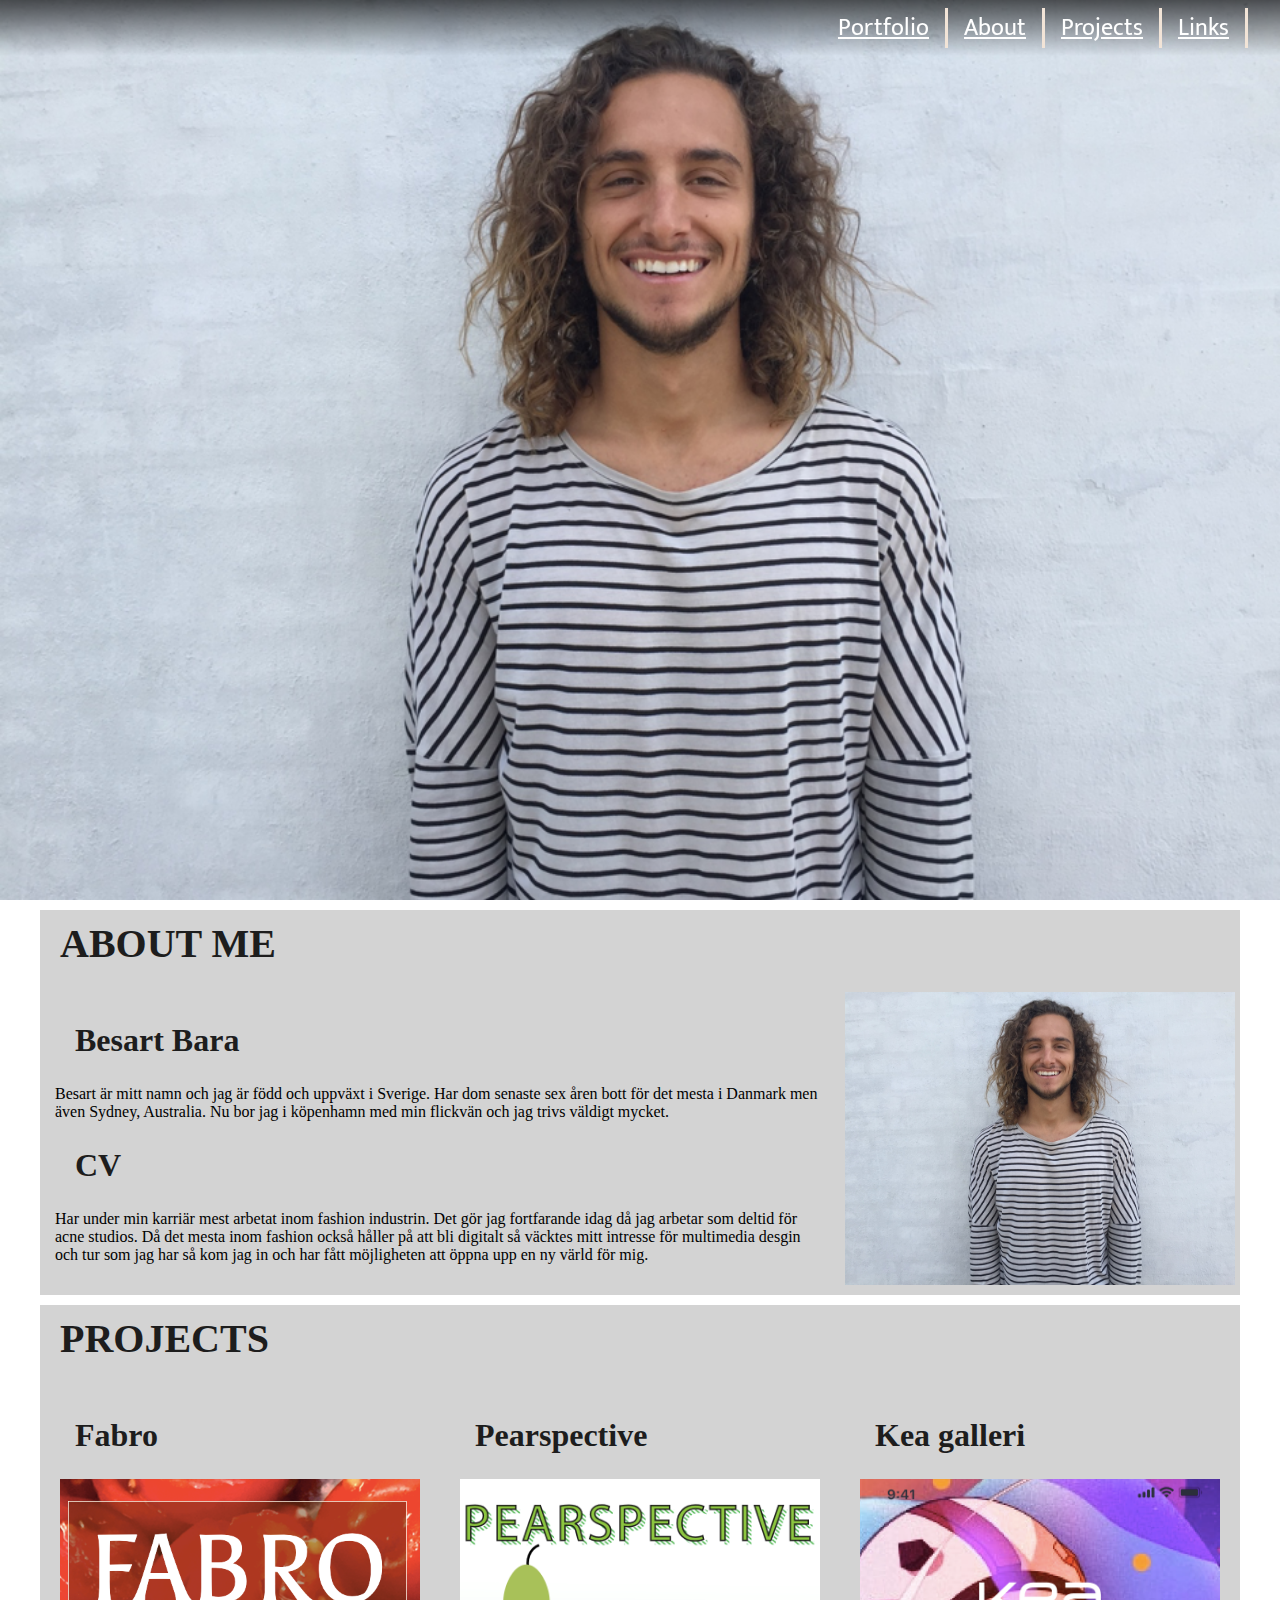
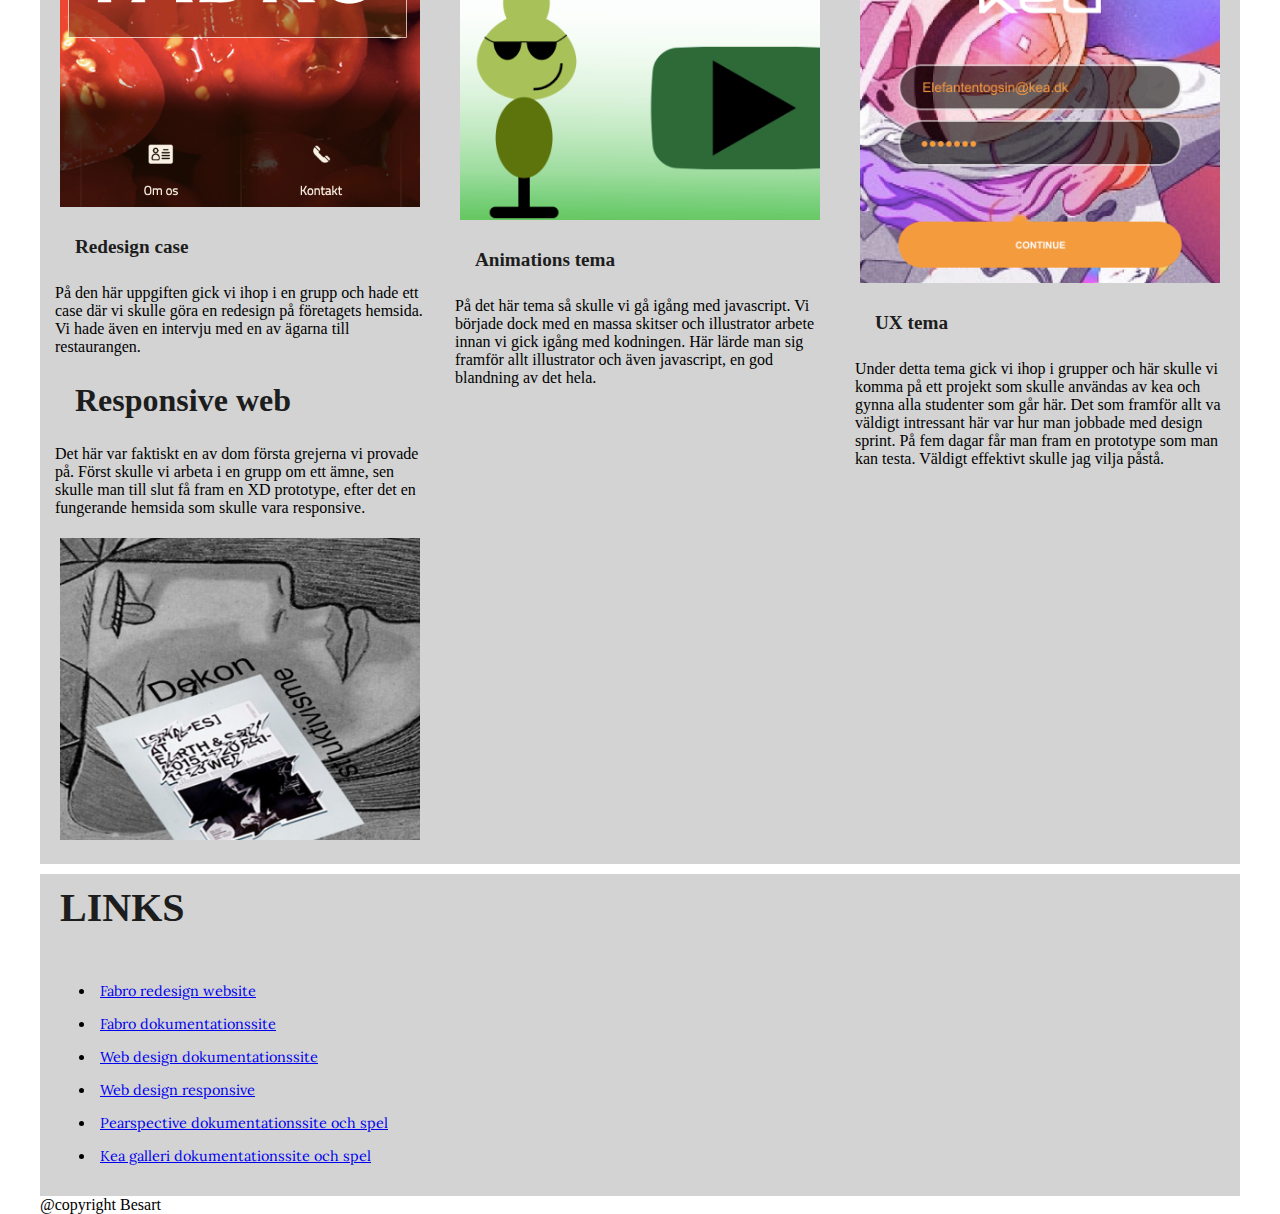
==== commit d5ca8bc4: "Lørdag" ====
--- a/index.html
+++ b/index.html
@@ -8,6 +8,8 @@
     <meta name="viewport" content="width=device, initial-scale=1,0">
     <link rel="stylesheet" href="style.css">
     <link href="https://fonts.googleapis.com/css?family=Mukta|Roboto" rel="stylesheet">
+    <link href="https://fonts.googleapis.com/css?family=Allerta+Stencil&display=swap" rel="stylesheet">
+    <link href="https://fonts.googleapis.com/css?family=Lora|Montserrat&display=swap" rel="stylesheet">
 
 
 
@@ -23,13 +25,7 @@
 
             <a href="#eksempler">Projects</a>
 
-            <a href="#typografi">Typografi</a>
-
-            <a href="#komposition_farver">Komposition/Farver</a>
-
             <a href="#links">Links</a>
-
-            <a href="#ekstra">Ekstra</a>
 
             <a href="anima_dok.html"></a>
 
@@ -44,14 +40,14 @@
 
 
     <section id="om">
-        <h1 class="hone">About me</h1>
+        <h1>About me</h1>
 
         <div class="sectionwrapper">
             <div class="col">
 
 
 
-                <h2>1992</h2>
+                <h2>Besart Bara</h2>
 
                 <p>Besart är mitt namn och jag är född och uppväxt i Sverige. Har dom senaste sex åren bott för det mesta i Danmark men även Sydney, Australia. Nu bor jag i köpenhamn med min flickvän och jag trivs väldigt mycket.
                 </p>
@@ -63,7 +59,7 @@
 
                 <figure>
                     <img src="Billede1.png" alt="picture" />
-                    <p>Besart Bara</p>
+
                 </figure>
             </div>
         </div>
@@ -73,7 +69,7 @@
 
 
     <section id="eksempler">
-        <h1 class="hone">Projects</h1>
+        <h1>Projects</h1>
 
 
 
@@ -136,112 +132,10 @@
         </div>
     </section>
 
-    <section id="typografi">
-        <h1 class="hone">Typografi</h1>
 
 
-        <div class="sectionwrapper">
-
-            <div class="col_wide">
-
-                <div class="top">
-                    <div class="txt">
-                        <p>Organiserat kaos</p>
-                        <h3>Fronter i flera lager</h3>
-                        <p>Något som kännetecknar typografin i destruktivism är hur det ser ut som ett organiserat kaos. Det är väldigt svårt att få ett direkt överblick på vad som står i själva bilden men det är just det som är meningen.</p>
-
-
-
-                    </div>
-                    <div class="image"><img src="bilderdekon/typ2.jpg" alt="picture" />
-                    </div>
-
-                </div>
-                <div class="bottom">
-                    <div class="txt">
-                        <p>Som du ser så har vi ännu ett exempel på hur det kan se ut. Det är svårt att fånga texten direkt och man måste anstränga sig för att få en uppfattning av vad som står. Trots detta så får man ändå ett överblick av en kropp och vad som faktiskt står i texten. Det är läsarens fantasi och kreativitet som kommer igång när man ser ett verk som detta.</p>
-                        <h3>Kaos</h3>
-                        <p>Förvirrande fantasi</p>
-                    </div>
-
-                    <div class="image">
-                        <img src="bilderdekon/typografi.jpg" alt="typografipicture" />
-                    </div>
-
-
-
-
-                </div>
-            </div>
-
-            <div class="col_narrow">
-                <h3>Exempel</h3>
-                <p>Här har vi ett exempel av Carson som han designa för sitt magasin. Typiskt med vågor för sin passion av surf och texten som är helt läsbar men till en början inte alls känns så.</p>
-                <p>Waves</p>
-                <img src="bilderdekon/carsonexempel.jpg" alt="bluepicture" />
-
-            </div>
-        </div>
-    </section>
-
-    <section id="komposition_farver">
-        <h1 class="hone">Komposition/farver</h1>
-
-        <div class="sectionwrapper">
-
-
-            <div class="col_wide">
-                <div class="color">
-                    <div class="space">
-                        <div class="color1 colorbox2">
-                        </div>
-                    </div>
-                    <div class="space2">
-                        <div class="color2 colorbox2">
-
-                        </div>
-                    </div>
-                    <div class="space3">
-                        <div class="color3 colorbox2">
-                        </div>
-                    </div>
-                    <div class="space4">
-                        <div class="color4 colorbox2">
-                        </div>
-                    </div>
-                    <div class="space5">
-                        <div class="color5 colorbox2">
-
-                        </div>
-                    </div>
-                </div>
-                <div class="content">
-                    <h3>Regler</h3>
-                    <p>Det finns inga omedelbara regler för färger när det kommer till design.</p>
-
-                    <h3>Kontrast</h3>
-                    <p>Det används dock väldigt mycket från en och samma palett av färger som till exempel det till vänster.</p>
-                    <h3>Stilarten</h3>
-
-                    <p>Som jag nämnde förr så finns det inga regler för hur du slänger ihop färger men om det är något som det flesta designer gör så är det att ta starka nyanser med varandra och mixar ihop dom.</p>
-                </div>
-
-            </div>
-            <div class="col_narrow">
-                <div class="htreor">
-                    <h3>Excentrisk</h3>
-                </div>
-                <p>Här har vi ännu en gång käre Carson som med den här bilden blandar ihop rött och svart som är två väldigt skarpa färger. Det skapar en sorts dramatik och allvar i designen.</p>
-                <div class="ramrunt">
-                    <img src="bilderdekon/carex.jpg" alt="redpicture" />
-                </div>
-                <p>Dekonstruktivisme av Carson</p>
-            </div>
-        </div>
-    </section>
-
     <section id="links">
-        <h1 class="hone">Links</h1>
+        <h1>Links</h1>
 
         <div class="sectionwrapper">
 
@@ -263,19 +157,6 @@
         </div>
     </section>
 
-    <section id="ekstra">
-        <h1 class="hone">Extra</h1>
-        <div class="sectionwrapper">
-            <div class="content">
-                <h4>Här får ni ett par foton som jag haft under mitt moodboard som inspirerat mig.</h4>
-                <div class="col">
-                    <img src="bilderdekon/fukem.jpeg" alt="picture" />
-                    <img src="bilderdekon/wirechair.jpg" alt="chair" />
-                    <img src="bilderdekon/arkitektgul.jpg" alt="book" />
-                </div>
-            </div>
-        </div>
-    </section>
 
 
 
--- a/style.css
+++ b/style.css
@@ -13,11 +13,64 @@
 
 img {
     width: 100%;
+    padding: 5px;
 
 }
 
 figure {
     margin: 0;
+}
+
+font-family: 'Lora',
+serif;
+font-family: 'Montserrat',
+sans-serif;
+
+
+
+p {
+    font-family: 'roboto', sans-serif;
+    font-size: 0.9rem;
+    padding: 5px;
+    margin: 5px;
+}
+
+li {
+    font-family: 'lora', serif;
+    font-size: 0.9rem;
+    padding: 5px;
+    margin: 5px;
+}
+
+
+
+h1 {
+    font-size: 2.5rem;
+    font-family: 'Montserrat'sans-serif;
+    color: #1d1d1d;
+    text-transform: uppercase;
+    padding: 10px;
+    margin: 10px;
+}
+
+h2 {
+    font-size: 2rem;
+    font-family: 'Montserrat'sans-serif;
+    color: #1d1d1d;
+    padding: 10px;
+    margin: 10px;
+
+}
+
+h3 {
+    font-size: 1.2rem;
+    font-family: 'Montserrat'sans-serif;
+    color: #1d1d1d;
+    font-weight: 900;
+    padding: 10px;
+    margin: 10px;
+    font-weight: bold;
+
 }
 
 /* GÖR SÅ ATT DET HELA TRYCKS IN */
@@ -94,9 +147,7 @@
 }
 
 @media only screen and (min-width:1200px) {
-    header {
-        /*background-color: rgba(2, 2, 2, 2, 2);*/
-    }
+    header {}
 
 
 
@@ -195,273 +246,24 @@
 
 }
 
-#typografi .sectionwrapper {
-    display: flex;
-    flex-wrap: wrap;
-}
-
-#typografi img {
-    width: 100%;
-}
-
-#typografi .col_wide {
-    flex-grow: 3;
-    flex-basis: 300px;
-}
-
-#typografi .top {
-    display: flex;
-    flex-direction: row-reverse;
-    flex-wrap: wrap-reverse;
-
-
-}
-
-#typografi .image {
-    flex-grow: 1;
-    flex-basis: 300px;
+
+#links .sectionwrapper {
+    display: flex;
     flex-wrap: wrap;
     padding: 10px;
-    margin: 10px;
-}
-
-#typografi .txt {
-    flex-grow: 1;
-    flex-basis: 300px;
-    padding: 10px;
-    margin: 10px;
-}
-
-#typografi .bottom {
-    display: flex;
-    flex-wrap: wrap;
-    padding: 10px;
-    margin: 10px;
-
-
-}
-
-#typografi .col_narrow {
-    flex-grow: 1;
-    flex-basis: 300px;
-    padding: 10px;
-    margin: 10px;
-}
-
-#typografi {
-    background-color: #BE9F86;
-}
-
-#komposition_farver .sectionwrapper {
-    display: flex;
-    flex-wrap: wrap;
-
-}
-
-#komposition_farver .col_wide {
-    /* child */
-    flex-grow: 1;
-    flex-basis: 750px;
-    /* parent*/
-    display: flex;
-
-}
-
-
-
-#komposition_farver .content {
-    flex-direction: column;
-    flex-basis: 400px;
-    padding: 10px;
-    margin: 10px;
-
-}
-
-.space {
-    padding: 10px;
-    margin: 10px;
-}
-
-.space2 {
-    padding: 10px;
-    margin: 10px;
-}
-
-.space3 {
-    padding: 10px;
-    margin: 10px;
-}
-
-.space4 {
-    padding: 10px;
-    margin: 10px;
-}
-
-.space5 {
-    padding: 10px;
-    margin: 10px;
-}
-
-
-
-
-#komposition_farver .colors {
-    flex-direction: column;
-    flex-basis: 200px;
-    padding: 10px;
-    margin: 10px;
-
-
-
-}
-
-#komposition_farver .col_narrow {
-    flex-grow: 1;
-    flex-basis: 250px;
-    padding: 10px;
-    margin: 10px;
-
-}
-
-
-#komposition_farver {
-    background-color: beige;
-}
-
-#links .sectionwrapper {
-    display: flex;
-    flex-wrap: wrap;
-    padding: 10px;
 }
 
 
 
 #links {
-    background-color: #BE9F86;
-    font-family: 'mukta';
+    background-color: lightgray;
 }
 
 #links a:hover {
     color: white;
-    background-color: sandybrown;
-
-}
-
-#ekstra .sectionwrapper {
-    display: flex;
-    flex-wrap: wrap;
-    justify-content: center;
-}
-
-#ekstra {
-    background-color: beige;
-}
-
-
-#ekstra .content {
-    flex-basis: 300px;
-
-}
-
-
-p {
-    font-family: 'mukta';
-    font-size: 1rem;
-    padding: 10px;
-    margin: 10px;
-}
-
-
-/*.colors {
-    display: flex;
-    justify-content: space-between;
-    flex-wrap: wrap;
-    margin-top: 100px;
-    margin-bottom: 100px;
-    margin-left: 80px;
-    margin-right: 80px;
-
-}*/
-
-.colorbox {
-    height: 200px;
-    width: 200px;
-}
-
-.colorbox2 {
-    height: 80px;
-    width: 80px;
-}
-
-.color1 {
-    background-color: #BE9F86;
-}
-
-.color2 {
-    background-color: #D76B2B;
-}
-
-.color3 {
-    background-color: #BD4D1C;
-}
-
-.color4 {
-    background-color: #F2C3B7;
-}
-
-.color5 {
-    background-color: #700D03;
-}
-
-
-
-.hone {
-    font-size: 2rem;
-    font-family: 'Roboto', sans-serif;
-    color: #1d1d1d;
-    text-transform: uppercase;
-    padding: 10px;
-}
-
-h1 {
-    font-size: 3rem;
-    font-family: 'Roboto', sans-serif;
-    color: #1d1d1d;
-    text-transform: uppercase;
-    padding: 10px;
-    margin: 10px;
-}
-
-h2 {
-    font-size: 2rem;
-    font-family: 'Roboto', sans-serif;
-    color: #1d1d1d;
-    padding: 10px;
-    margin: 10px;
-
-}
-
-h3 {
-    font-size: 1.2rem;
-    font-family: 'Mukta', sans-serif;
-    color: #1d1d1d;
-    font-weight: 900;
-    padding: 10px;
-    margin: 10px;
-    font-weight: bold;
-
-}
-
-
-
-h4 {
-    font-size: 1rem;
-    font-family: 'Mukta', sans-serif;
-    color: #BD4D1C;
-    padding: 20px;
-    margin: 10px;
-}
-
+    background-color: #1d1d1d;
+
+}
 
 
 
@@ -625,31 +427,6 @@
 
 
 
-
-
-
-
-
-
-
-
-
-
-
-
-/*.sectionwrapper {
-    display: flex;
-    flex-wrap: wrap;
-    padding: 10px;
-
-} */
-
-
-
-
-
-
-
 /*** MEDIA QUERY FÖR MINA PROJECTS ***/
 
 
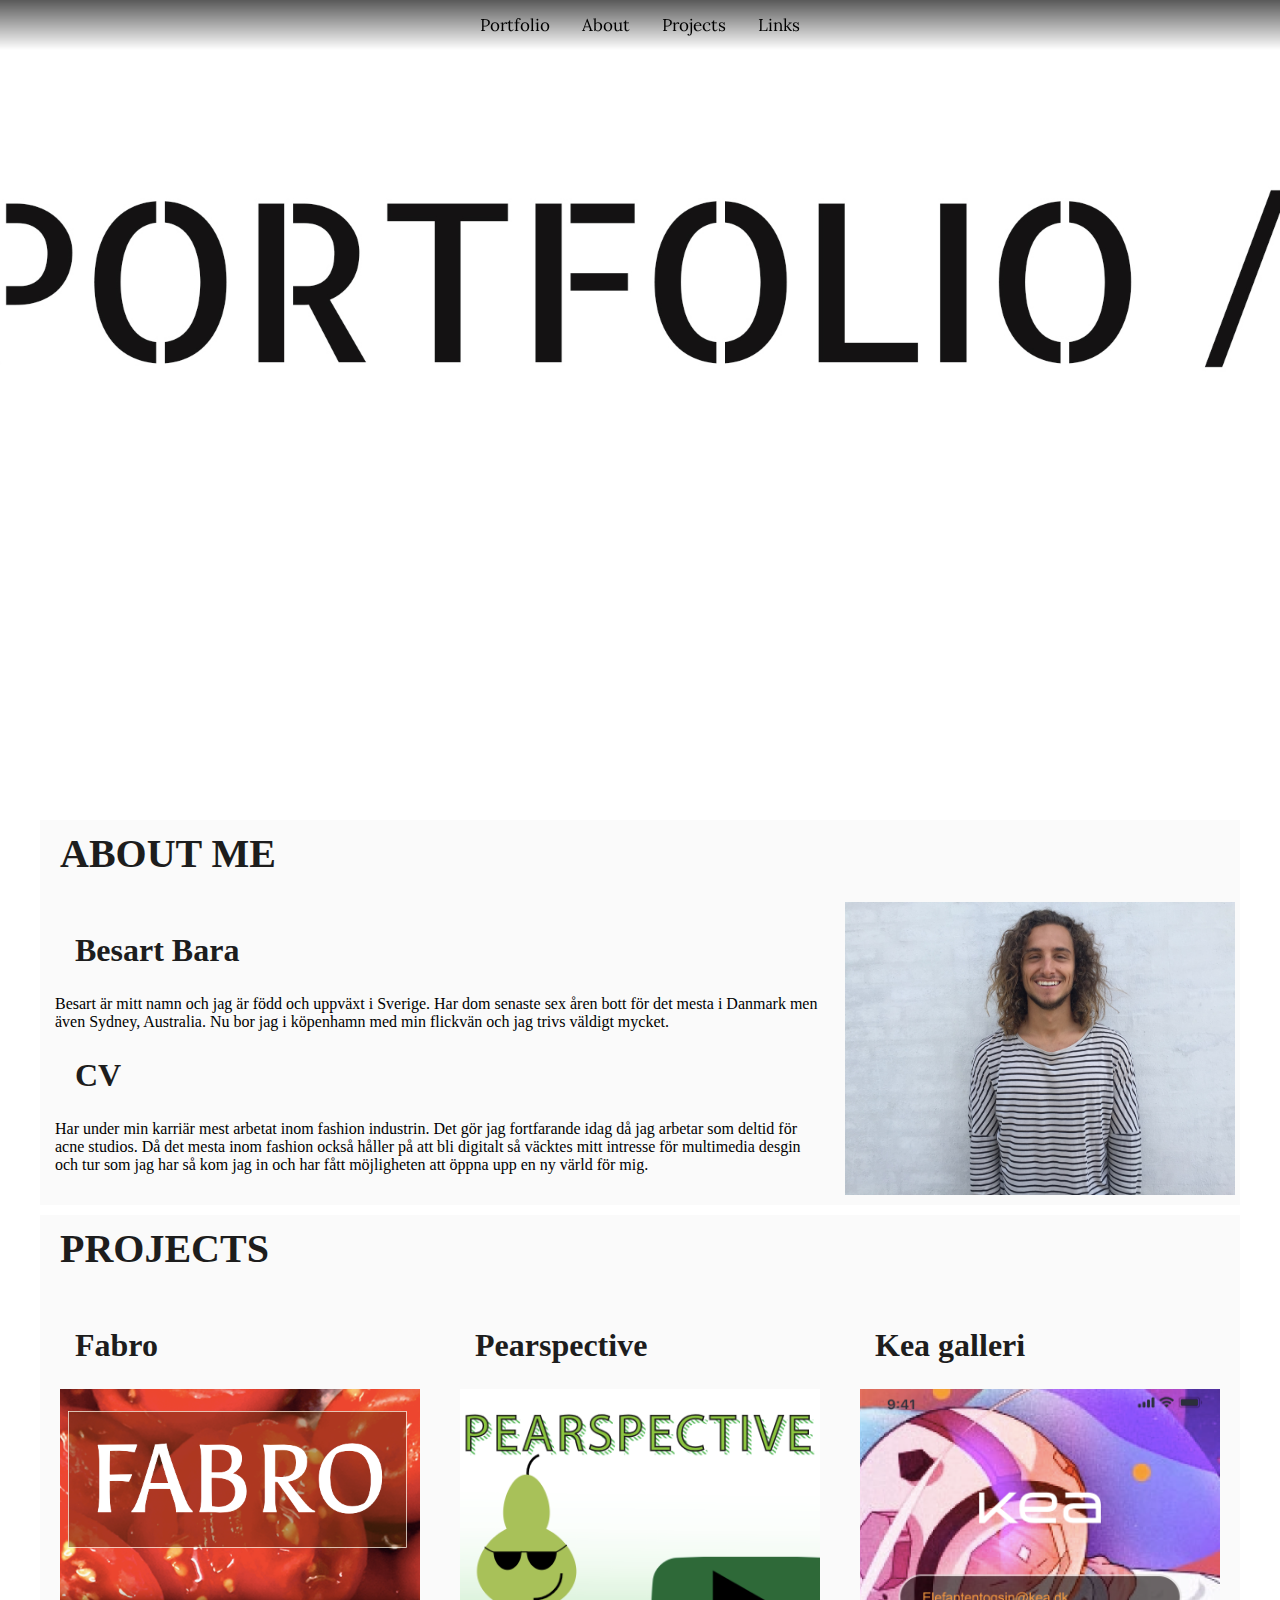
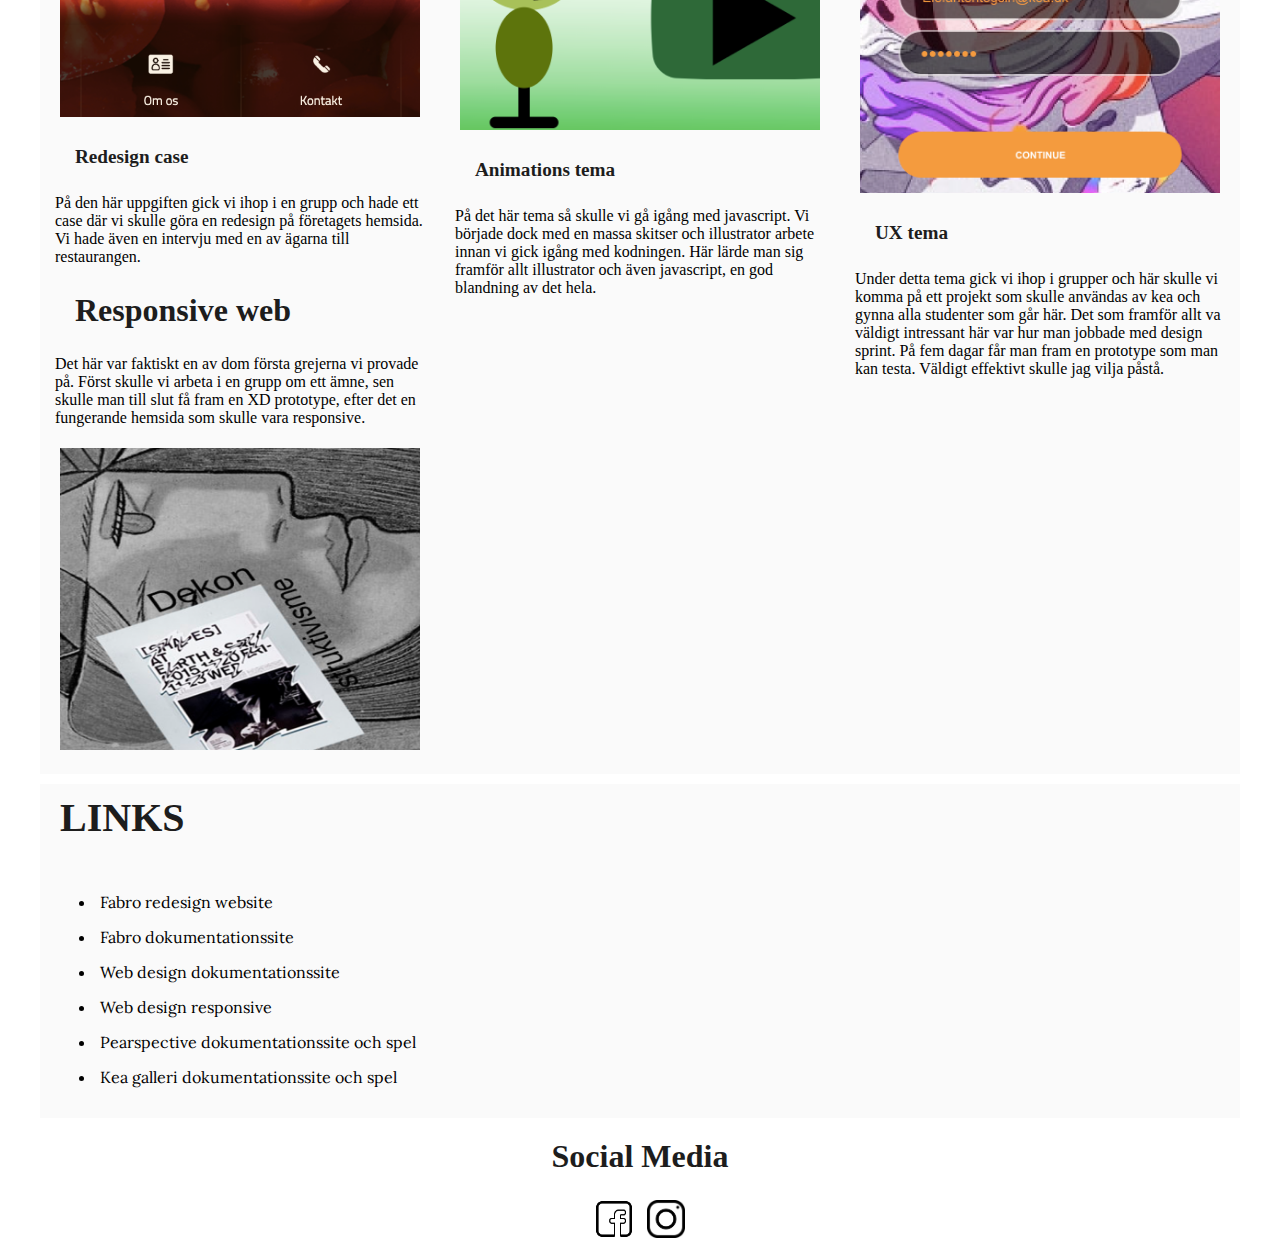
==== commit acf52931: "tisdag" ====
--- a/index.html
+++ b/index.html
@@ -18,23 +18,28 @@
 
 <body>
     <header>
-        <nav>
-            <a href="#splash">Portfolio</a>
+        <div class="topnav">
+            <nav>
+                <a href="index.html">Portfolio</a>
+                <a href="#om">About</a>
+                <a href="#eksempler">Projects</a>
+                <a href="#links">Links</a>
 
-            <a href="#om">About</a>
-
-            <a href="#eksempler">Projects</a>
-
-            <a href="#links">Links</a>
-
-            <a href="anima_dok.html"></a>
-
-
-
-        </nav>
-
+            </nav>
+        </div>
+        <!--burger menu-->
+        <div class="burgermenu">
+            <nav>
+                <div id="menuknap">☰</div>
+                <ul id="menu" class="hidden">
+                    <li><a href="index.html">Portfolio</a></li>
+                    <li><a href="#om">About</a></li>
+                    <li> <a href="#eksempler">Projects</a></li>
+                    <li> <a href="#links">Links</a></li>
+                </ul>
+            </nav>
+        </div>
     </header>
-
     <section id="splash"></section>
 
 
@@ -164,7 +169,23 @@
 
 
 
-    <footer>@copyright Besart</footer>
+    <footer>
+        <div id="footer">
+            <div id="socialmedia">
+
+                <h2>Social Media</h2>
+
+                <a href="https://www.facebook.com/" target="_blank">
+
+
+                    <img src="socialbilder/facebook.png" alt="facebook"></a>
+                <a href="https://www.instagram.com/besartbara/?hl=da" target="_blank">
+                    <img src="socialbilder/insta_menu.png" alt="instagram"></a>
+            </div>
+        </div>
+
+    </footer>
+    <script src="script.js"></script>
 </body>
 
 </html>
--- a/style.css
+++ b/style.css
@@ -5,7 +5,6 @@
 
 body {
     margin: 0;
-    /*background-color: aqua;*/
 
 }
 
@@ -29,20 +28,21 @@
 
 
 p {
-    font-family: 'roboto', sans-serif;
-    font-size: 0.9rem;
+    font-family: 'Lora', serif;
+    font-size: 1rem;
+    padding: 10px;
+    margin: 10px;
+}
+
+/** MELLANRUM PÅ LINKS TEXTEN **/
+
+li {
     padding: 5px;
     margin: 5px;
-}
-
-li {
-    font-family: 'lora', serif;
-    font-size: 0.9rem;
-    padding: 5px;
-    margin: 5px;
-}
-
-
+
+}
+
+/**** SLUT PÅ LINKS TEXT ***/
 
 h1 {
     font-size: 2.5rem;
@@ -66,7 +66,6 @@
     font-size: 1.2rem;
     font-family: 'Montserrat'sans-serif;
     color: #1d1d1d;
-    font-weight: 900;
     padding: 10px;
     margin: 10px;
     font-weight: bold;
@@ -74,7 +73,6 @@
 }
 
 /* GÖR SÅ ATT DET HELA TRYCKS IN */
-
 section,
 footer {
     max-width: 1200px;
@@ -83,6 +81,7 @@
 
 
 
+
 /* SLUT PÅ DET */
 
 header {
@@ -90,13 +89,6 @@
     top: 0;
 }
 
-@font-face {
-    font-family: 'Mukta', sans-serif;
-    font-family: 'Roboto', sans-serif;
-
-}
-
-
 
 
 /*** GENERELLA INSTÄLLNINGAR ***/
@@ -104,69 +96,121 @@
 
 /*********menu*********/
 
-/* unvisited link */
-header nav a:link {
+
+.hidden {
+    display: none;
+}
+
+/*burger menu*/
+#menu .hidden {
+    display: none;
+    transform: scale(0);
+    transform: translateX(-100%);
+    opacity: 0;
+
+}
+
+a {
+    color: black;
+    text-decoration: none;
+    font-family: 'Lora', sans-serif;
+    font-size: 1rem;
+    color: #000000;
+    margin-bottom: 0;
+}
+
+
+#menu a {
+    line-height: 3rem;
+}
+
+#menu li {
+    padding-bottom: 1vw;
+    padding-top: 1vw;
+    border-bottom: 1px solid black;
+    margin-right: 70vw;
+}
+
+
+#menuknap {
+    display: flex;
+    display: inline-block;
+    left: 75vw;
+    font-size: 2rem;
+
+}
+
+#menu {
+    list-style-type: none;
+    transition: transform .3s;
+    transform-origin: center;
+}
+
+
+.burgermenu {
+    display: flex;
+    align-items: flex-end;
+    text-align: left;
+    justify-content: flex-end;
+    margin: 1vw 4vw;
+}
+
+
+
+
+
+@media only screen and (min-width: 700px) {
+
+    #menuknap {
+        display: none;
+    }
+
+    #menu.hidden {
+        transform: translateX(0);
+        opacity: 1;
+    }
+
+    #menu li {
+        display: inline-block;
+    }
+}
+
+/*************************************top menu**************************/
+.topnav {
+    background: linear-gradient(to bottom, rgba(0, 0, 0, 0.65) 0%, rgba(0, 0, 0, 0) 100%);
+    overflow: hidden;
+    justify-content: center;
+    display: flex;
+    width: 100vw;
+}
+
+/* Style the links inside the navigation bar */
+.topnav a {
+    font-family: 'Lora', sans-serif;
+    float: left;
+    color: #000000;
+    text-align: center;
+    padding: 14px 16px;
+    text-decoration: none;
+    font-size: 17px;
+    justify-content: center;
+    display: flex;
+}
+
+.topnav a:hover {
+    background: linear-gradient(to bottom, rgba(0, 0, 0, 0.65) 0%, rgba(0, 0, 0, 0) 100%);
+    color: black;
+}
+
+.topnav a.active {
+    background: linear-gradient(to bottom, rgba(0, 0, 0, 0.65) 0%, rgba(0, 0, 0, 0) 100%);
     color: white;
 }
 
-/* visited link */
-header nav a:visited {
-    color: darkgrey;
-}
-
-/* mouse over link */
-header nav a:hover {
-    color: black;
-}
-
-/* selected link */
-header nav a:active {
-    color: black;
-}
-
-header {
-    position: fixed;
-    background: linear-gradient(to bottom, rgba(0, 0, 0, 0.65) 0%, rgba(0, 0, 0, 0) 100%);
-    width: 100%;
-}
-
-header nav {
-    display: flex;
-    flex-direction: column;
-    align-items: flex-end;
-    font-size: 2rem;
-    margin: 1rem 1.5rem;
-
-}
-
-header nav a {
-    font-size: 1.5rem;
-    font-family: 'Mukta', sans-serif;
-    margin: 0.25rem 0;
-    padding: 0.25rem 0;
-}
-
-@media only screen and (min-width:1200px) {
-    header {}
-
-
-
-    header nav {
-        flex-direction: row;
-        justify-content: flex-end;
-        margin: 0.5rem;
-    }
-
-    header nav a {
-        font-size: 1.5rem;
-        margin: 0 0.5rem;
-        padding: 0 1rem 0 0;
-        border-right: 0.2rem solid #f2e4d7;
-    }
-
-    header nav a:last-child {
-        border-right: none;
-        padding: 0;
+
+@media only screen and (max-width: 700px) {
+    .topnav {
+        display: none;
     }
 }
 
@@ -187,9 +231,9 @@
 
 #splash {
     width: 100vw;
-    height: 100vh;
+    height: 90vh;
     max-width: none;
-    background-image: url(Billede1.png);
+    background-image: url(splash.jpg);
     background-size: cover;
     background-position: 55% 0%;
 }
@@ -220,7 +264,7 @@
 }
 
 #om {
-    background-color: lightgray;
+    background-color: #fafafa;
 
 }
 
@@ -242,7 +286,7 @@
 }
 
 #eksempler {
-    background-color: lightgray;
+    background-color: #fafafa;
 
 }
 
@@ -256,7 +300,7 @@
 
 
 #links {
-    background-color: lightgray;
+    background-color: #fafafa;
 }
 
 #links a:hover {
@@ -271,7 +315,7 @@
 
 
 .animation h2 {
-    color: white;
+    color: black;
     font-size: 1.8rem;
     margin: 0vw;
     font-family: 'Montserrat', sans-serif;
@@ -280,7 +324,7 @@
 }
 
 .animation h3 {
-    color: white;
+    color: black;
     font-size: 1.2rem;
     margin: 0.5vw 0.5vw 0.5vw 0vw;
     font-family: 'Montserrat', sans-serif;
@@ -288,29 +332,29 @@
 }
 
 .animation p {
-    color: white;
+    color: black;
     font-size: 1rem;
     margin: 1vw 1vw 1vw 0vw;
     font-family: 'Lora', sans-serif;
 }
 
 #spillet {
-    background-color: #232933;
+    /*background-color: #232933; */
     margin: 0vw;
     padding: 0vw;
 }
 
 #startspillet {
-    margin: 0vw;
-    padding: 0vw;
+    width: 100vw;
+    /*margin: 0vw;
+    padding: 0vw;*/
 
 }
 
 #beskrivelse {
-    background-color: #232933;
-    margin: 0vw 0vw;
+    background-color: #fafafa;
+    margin: 0 auto;
     padding: 3vw 15vw;
-    /**outline: 0.2px solid #FB9136;**/
 }
 
 #beskrivelse #sectionwrapper {
@@ -332,11 +376,6 @@
     margin: 0vw 0vw 0vw 2vw;
 }
 
-/*#beskrivelse #medlemmer, {
-    flex-grow: 1;
-    flex-basis: 200px;
-    margin: 0vw 2vw 0vw 0vw;
-} */
 
 #beskrivelse #ide {
     flex-grow: 1;
@@ -349,7 +388,7 @@
 
 
 .galleri h2 {
-    color: white;
+    color: black;
     font-size: 1.8rem;
     margin: 0vw;
     font-family: 'Montserrat', sans-serif;
@@ -358,7 +397,7 @@
 }
 
 .galleri h3 {
-    color: white;
+    color: black;
     font-size: 1.2rem;
     margin: 0.5vw 0.5vw 0.5vw 0vw;
     font-family: 'Montserrat', sans-serif;
@@ -366,27 +405,28 @@
 }
 
 .galleri p {
-    color: white;
+    color: black;
     font-size: 1rem;
     margin: 1vw 1vw 1vw 0vw;
     font-family: 'Lora', sans-serif;
 }
 
 #prototyp {
-    background-color: #232933;
+    /*background-color: #fafafa;*/
     margin: 0vw;
     padding: 0vw;
 }
 
 #startprototyp {
+    width: 100vw;
     margin: 0vw;
     padding: 0vw;
 
 }
 
 #beskrivelsen {
-    background-color: #232933;
-    margin: 0vw 0vw;
+    background-color: #fafafa;
+    margin: 0 auto;
     padding: 3vw 15vw;
     /**outline: 0.2px solid #FB9136;**/
 }
@@ -424,6 +464,38 @@
 
 
 /** SLUT UX DOK ***/
+
+
+
+/** FOOTER **/
+
+#footer #footer {
+    display: flex;
+    flex-wrap: wrap;
+    text-align: center;
+    justify-content: space-between;
+    padding: 25px;
+}
+
+#footer #socialmedia img {
+    width: 3rem;
+}
+
+#footer #socialmedia {
+    margin: 0 auto;
+    text-align: center;
+
+}
+
+#socialmedia {
+    flex-basis: 300px;
+
+
+}
+
+
+
+/** FOOTER SLUT **/
 
 
 
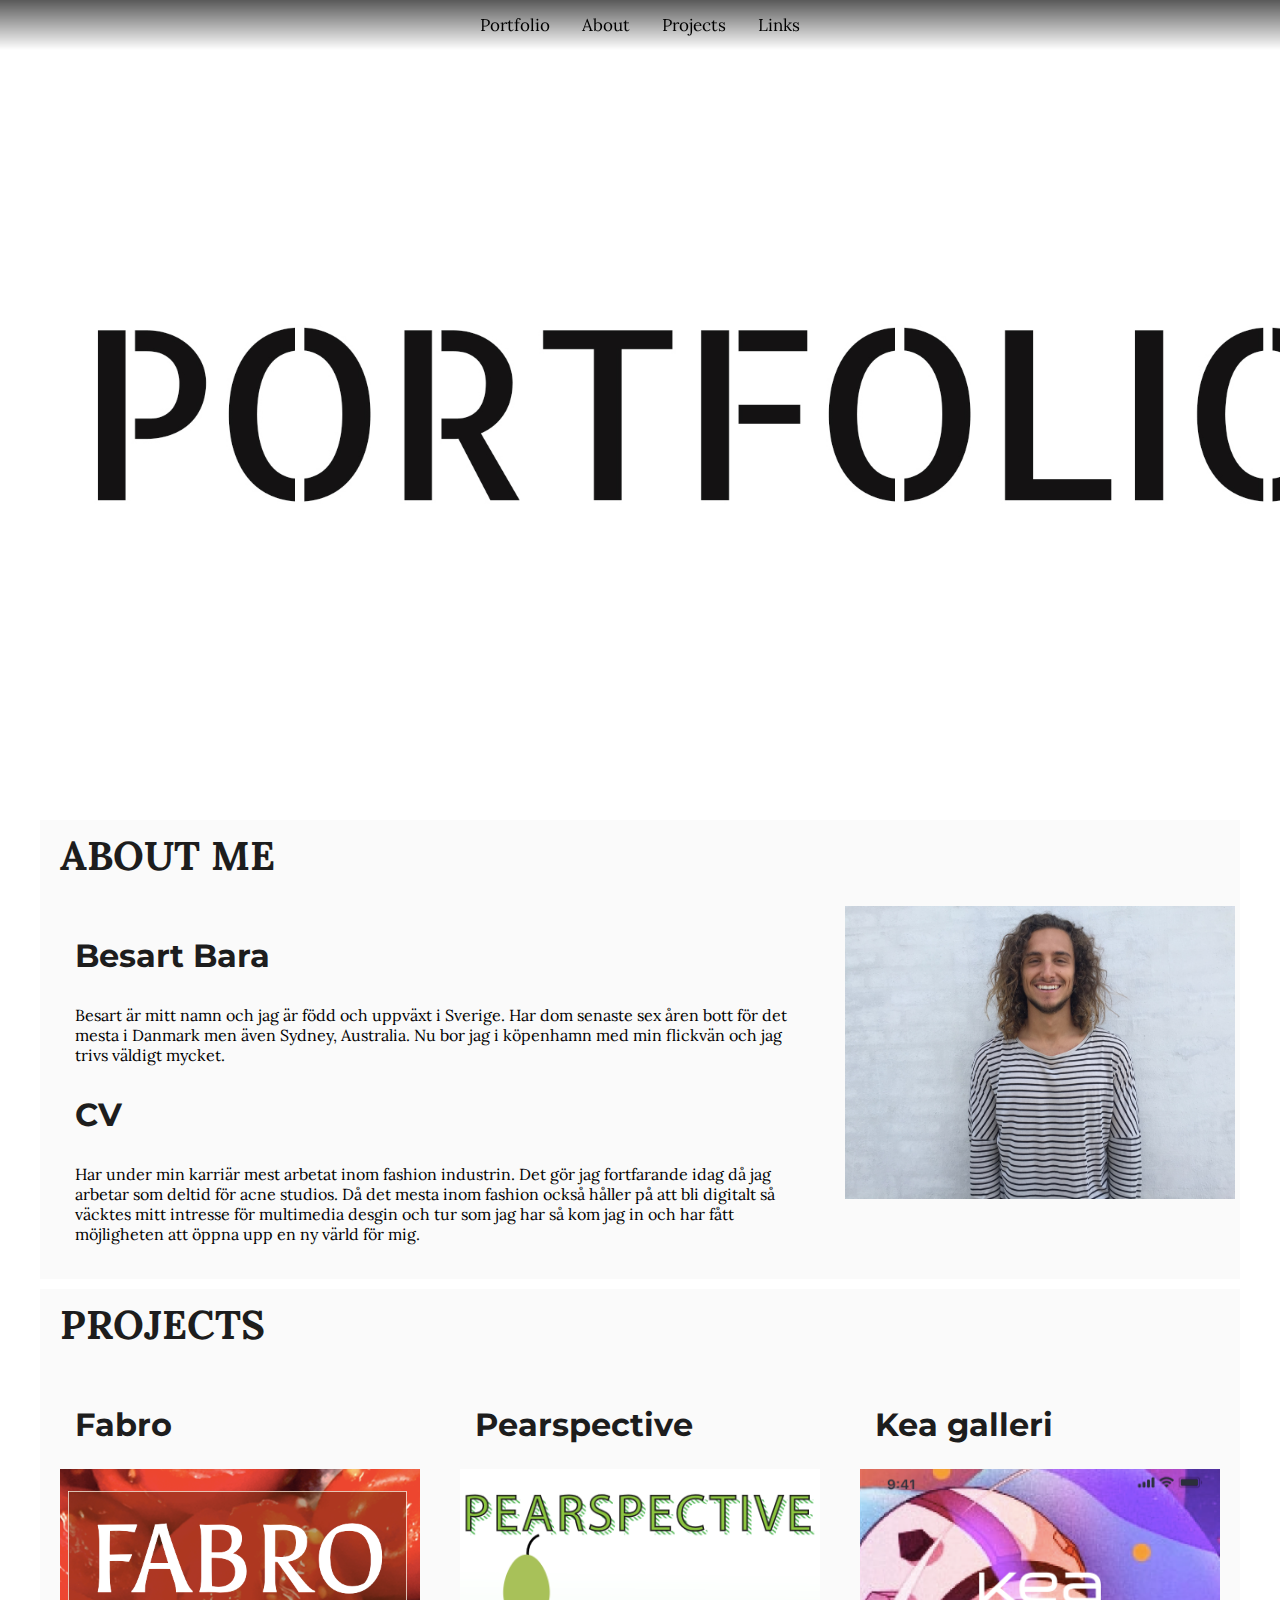
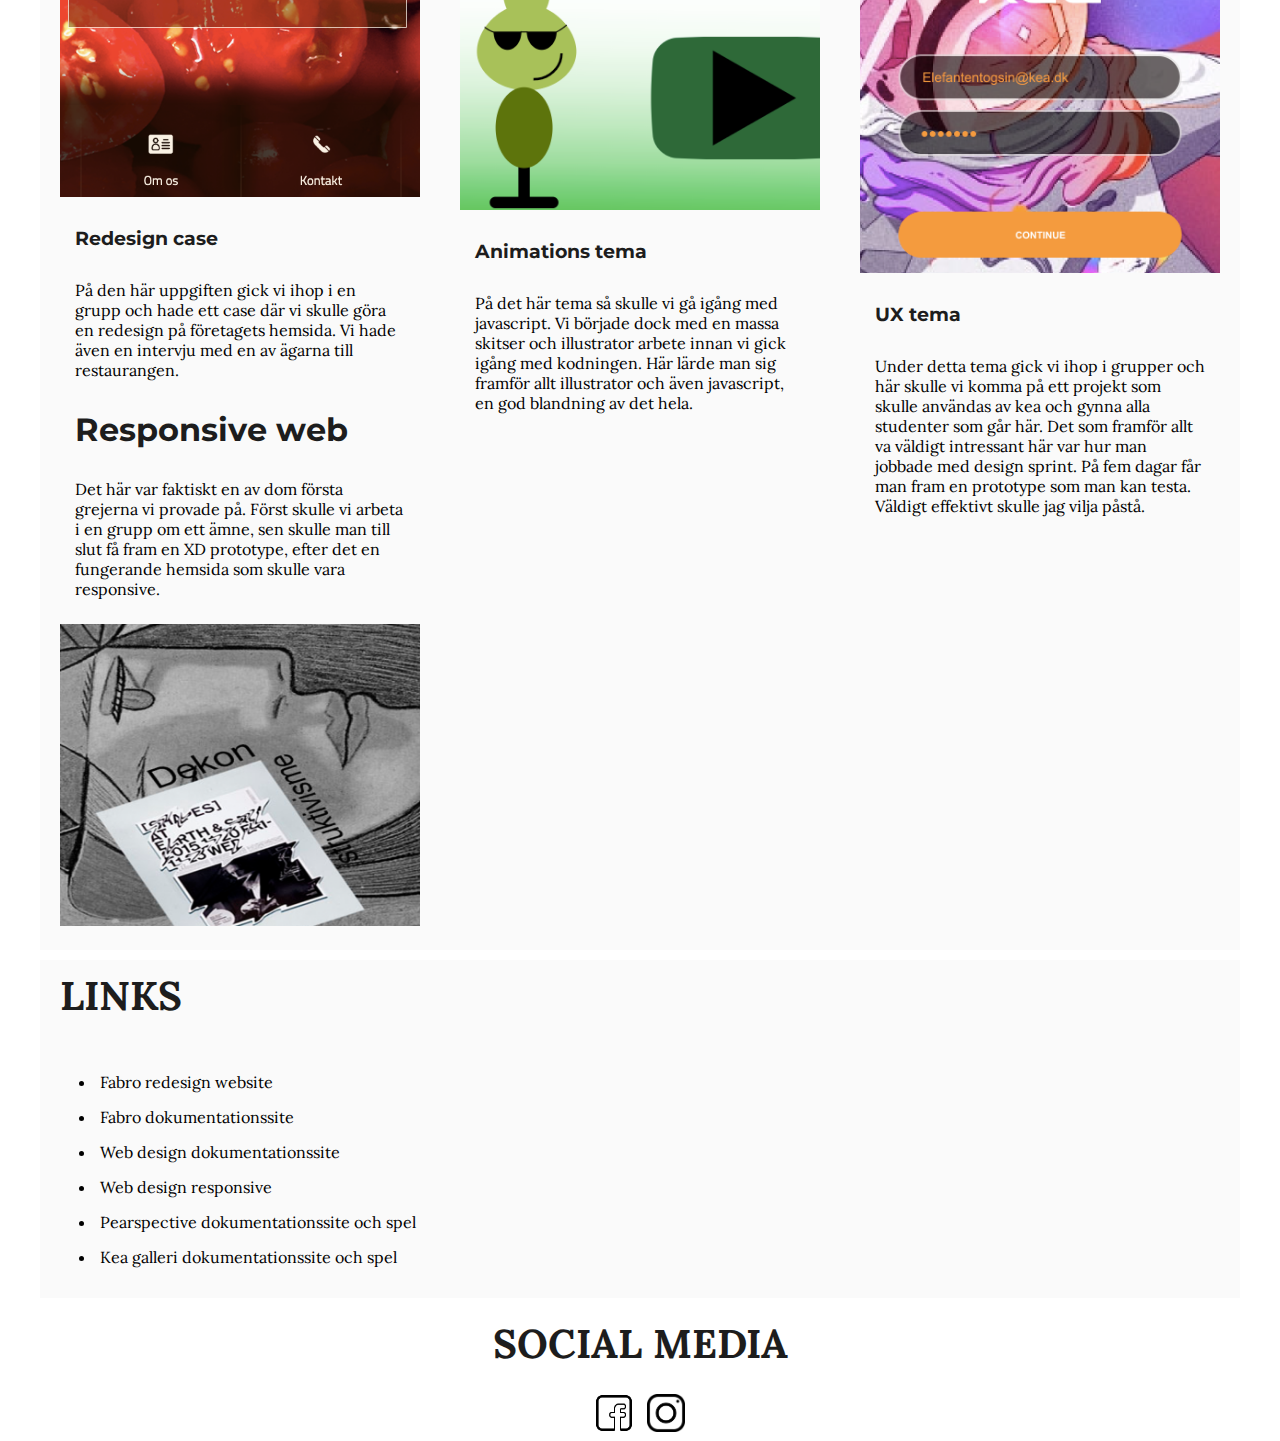
==== commit 26e0f1e8: "Tisdag part 2" ====
--- a/index.html
+++ b/index.html
@@ -86,7 +86,7 @@
                     <h3>Redesign case </h3>
                     <p>På den här uppgiften gick vi ihop i en grupp och hade ett case där vi skulle göra en redesign på företagets hemsida. Vi hade även en intervju med en av ägarna till restaurangen. </p>
                     <h2>Responsive web</h2>
-                    <p>Det här var faktiskt en av dom första grejerna vi provade på. Först skulle vi arbeta i en grupp om ett ämne, sen skulle man till slut få fram en XD prototype, efter det en fungerande hemsida som skulle vara responsive.</p>
+                    <p class="text">Det här var faktiskt en av dom första grejerna vi provade på. Först skulle vi arbeta i en grupp om ett ämne, sen skulle man till slut få fram en XD prototype, efter det en fungerande hemsida som skulle vara responsive.</p>
 
                 </div>
                 <div class="bottom">
@@ -173,7 +173,7 @@
         <div id="footer">
             <div id="socialmedia">
 
-                <h2>Social Media</h2>
+                <h1>Social Media</h1>
 
                 <a href="https://www.facebook.com/" target="_blank">
 
--- a/style.css
+++ b/style.css
@@ -20,19 +20,6 @@
     margin: 0;
 }
 
-font-family: 'Lora',
-serif;
-font-family: 'Montserrat',
-sans-serif;
-
-
-
-p {
-    font-family: 'Lora', serif;
-    font-size: 1rem;
-    padding: 10px;
-    margin: 10px;
-}
 
 /** MELLANRUM PÅ LINKS TEXTEN **/
 
@@ -43,34 +30,6 @@
 }
 
 /**** SLUT PÅ LINKS TEXT ***/
-
-h1 {
-    font-size: 2.5rem;
-    font-family: 'Montserrat'sans-serif;
-    color: #1d1d1d;
-    text-transform: uppercase;
-    padding: 10px;
-    margin: 10px;
-}
-
-h2 {
-    font-size: 2rem;
-    font-family: 'Montserrat'sans-serif;
-    color: #1d1d1d;
-    padding: 10px;
-    margin: 10px;
-
-}
-
-h3 {
-    font-size: 1.2rem;
-    font-family: 'Montserrat'sans-serif;
-    color: #1d1d1d;
-    padding: 10px;
-    margin: 10px;
-    font-weight: bold;
-
-}
 
 /* GÖR SÅ ATT DET HELA TRYCKS IN */
 section,
@@ -233,9 +192,9 @@
     width: 100vw;
     height: 90vh;
     max-width: none;
-    background-image: url(splash.jpg);
+    background-image: url(portfolio2.jpg);
     background-size: cover;
-    background-position: 55% 0%;
+    background-position: 12% 0%;
 }
 
 
@@ -290,6 +249,8 @@
 
 }
 
+/** LINKS */
+
 
 #links .sectionwrapper {
     display: flex;
@@ -306,6 +267,45 @@
 #links a:hover {
     color: white;
     background-color: #1d1d1d;
+
+}
+
+/** TEXT GREJER **/
+
+
+p {
+    font-family: 'lora', serif;
+    font-size: 1rem;
+    margin: 10px;
+    padding: 10px;
+}
+
+
+h1 {
+    font-size: 2.5rem;
+    font-family: 'Lora', sans-serif;
+    color: #1d1d1d;
+    text-transform: uppercase;
+    padding: 10px;
+    margin: 10px;
+}
+
+h2 {
+    font-size: 2rem;
+    font-family: 'Montserrat', sans-serif;
+    color: #1d1d1d;
+    padding: 10px;
+    margin: 10px;
+
+}
+
+h3 {
+    font-size: 1.2rem;
+    font-family: 'Montserrat', sans-serif;
+    color: #1d1d1d;
+    padding: 10px;
+    margin: 10px;
+    font-weight: bold;
 
 }
 
@@ -357,7 +357,8 @@
     padding: 3vw 15vw;
 }
 
-#beskrivelse #sectionwrapper {
+#beskrivelse #sectionwrapper,
+#beskrivelse #sectionwrapper1 {
     display: flex;
     flex-wrap: wrap;
     text-align: center;
@@ -431,7 +432,8 @@
     /**outline: 0.2px solid #FB9136;**/
 }
 
-#beskrivelsen #sectionwrappern {
+#beskrivelsen #sectionwrappern,
+#beskrivelsen #sectionwrappern1 {
     display: flex;
     flex-wrap: wrap;
     text-align: center;
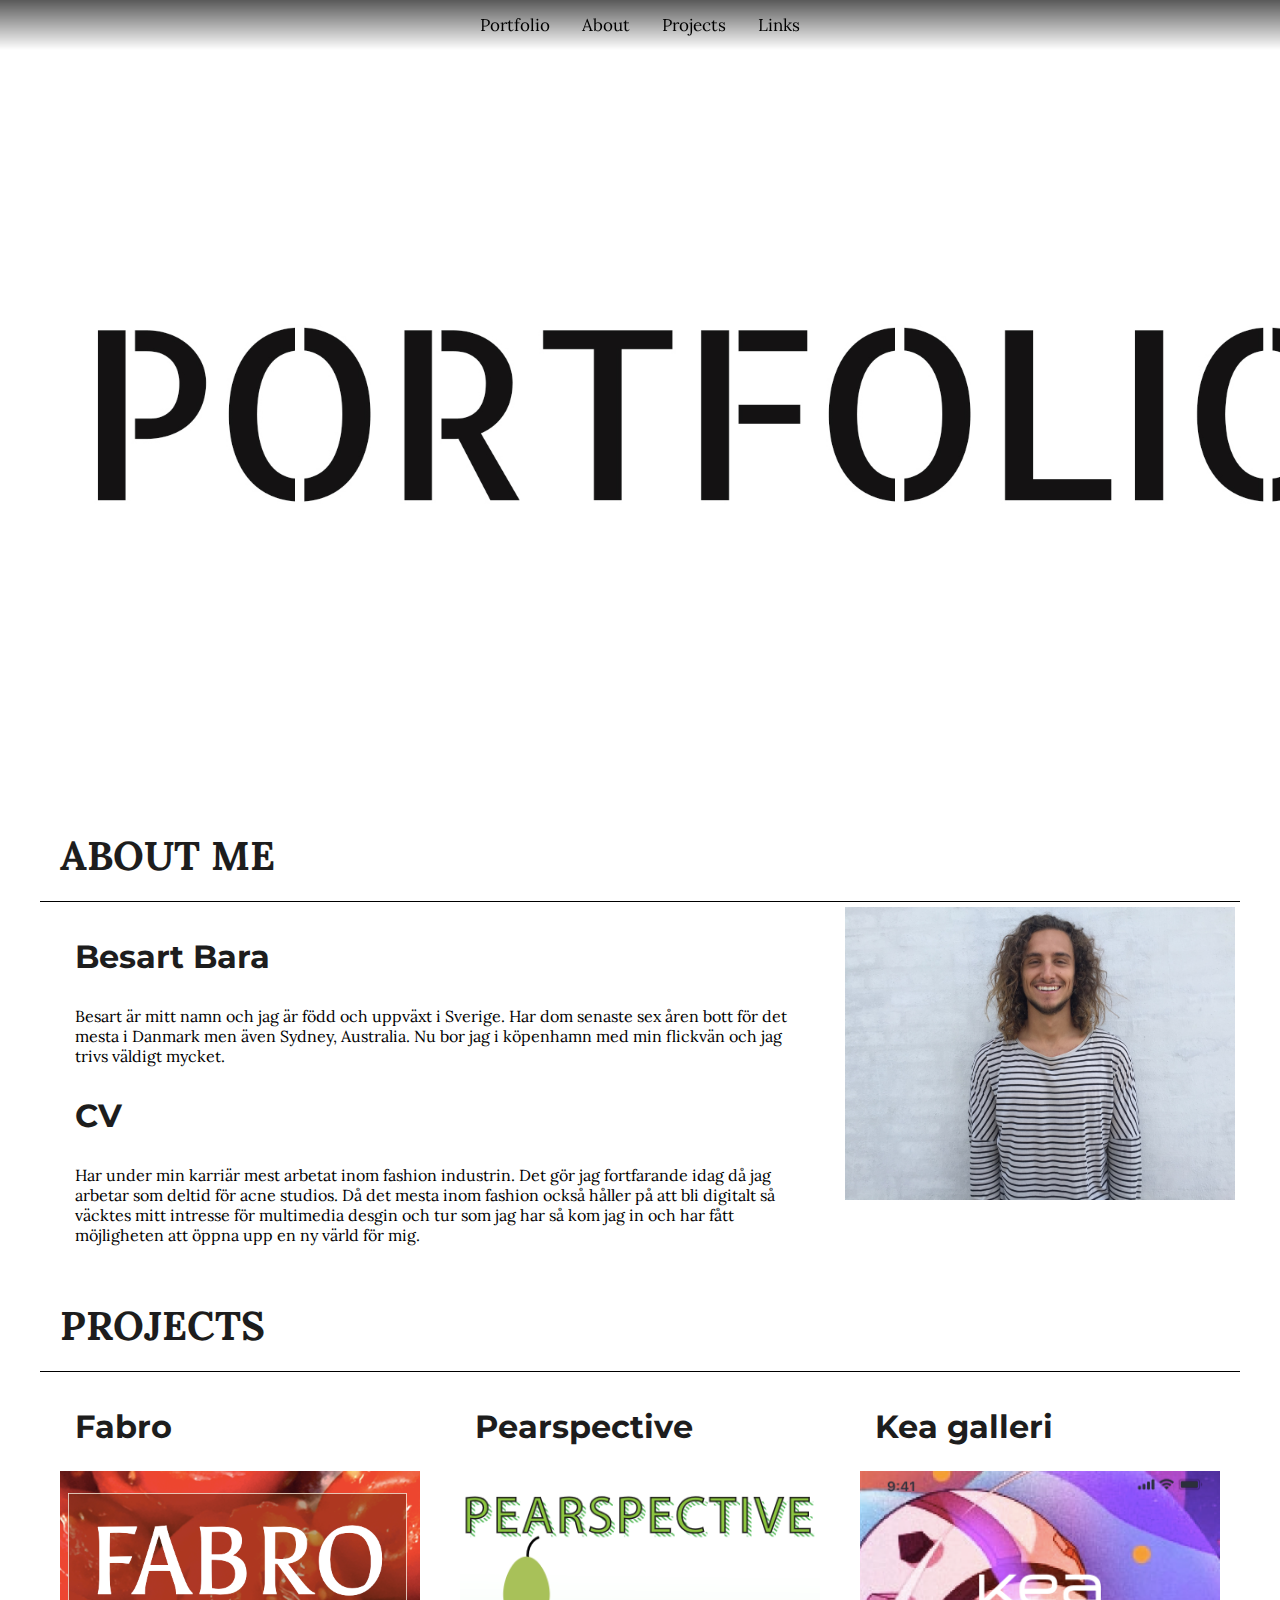
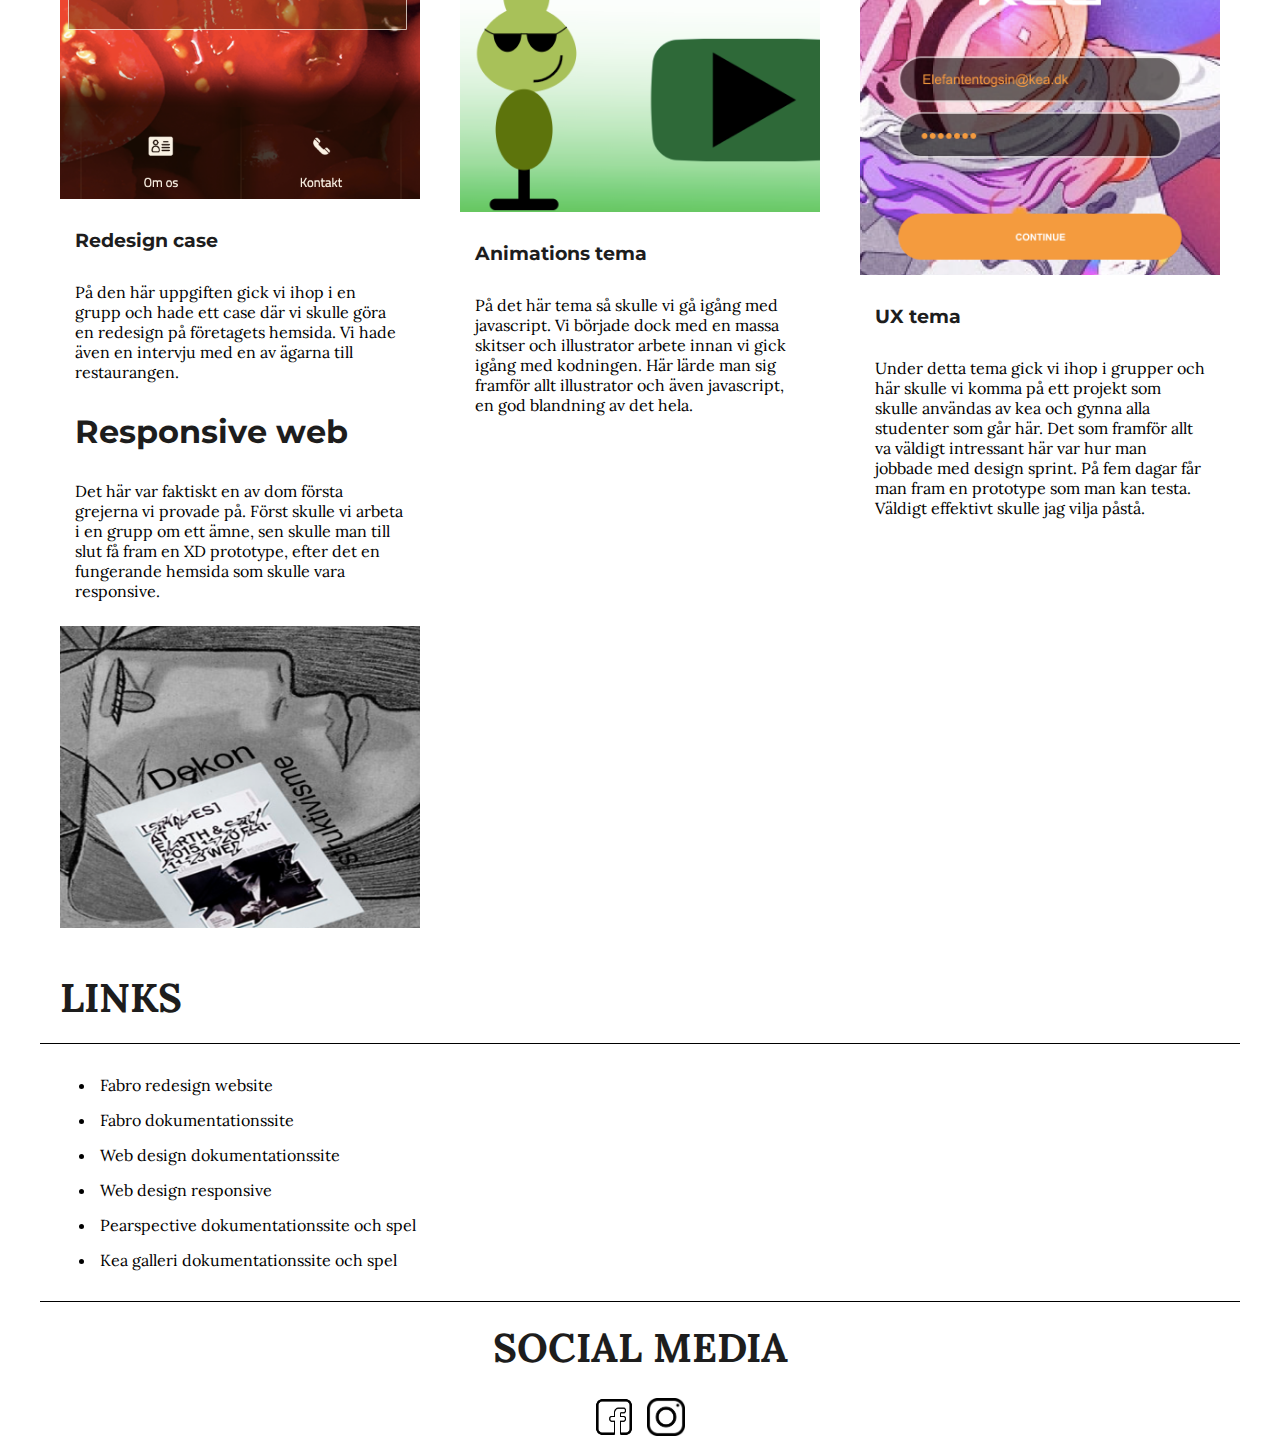
==== commit 586aa6fa: "tisdag 23.44 final" ====
--- a/index.html
+++ b/index.html
@@ -7,9 +7,9 @@
     <meta charset="utf-8">
     <meta name="viewport" content="width=device, initial-scale=1,0">
     <link rel="stylesheet" href="style.css">
-    <link href="https://fonts.googleapis.com/css?family=Mukta|Roboto" rel="stylesheet">
+    <link href="https://fonts.googleapis.com/css?family=Mukta%7CRoboto" rel="stylesheet">
     <link href="https://fonts.googleapis.com/css?family=Allerta+Stencil&display=swap" rel="stylesheet">
-    <link href="https://fonts.googleapis.com/css?family=Lora|Montserrat&display=swap" rel="stylesheet">
+    <link href="https://fonts.googleapis.com/css?family=Lora%7CMontserrat&display=swap" rel="stylesheet">
 
 
 
@@ -86,7 +86,7 @@
                     <h3>Redesign case </h3>
                     <p>På den här uppgiften gick vi ihop i en grupp och hade ett case där vi skulle göra en redesign på företagets hemsida. Vi hade även en intervju med en av ägarna till restaurangen. </p>
                     <h2>Responsive web</h2>
-                    <p class="text">Det här var faktiskt en av dom första grejerna vi provade på. Först skulle vi arbeta i en grupp om ett ämne, sen skulle man till slut få fram en XD prototype, efter det en fungerande hemsida som skulle vara responsive.</p>
+                    <p>Det här var faktiskt en av dom första grejerna vi provade på. Först skulle vi arbeta i en grupp om ett ämne, sen skulle man till slut få fram en XD prototype, efter det en fungerande hemsida som skulle vara responsive.</p>
 
                 </div>
                 <div class="bottom">
--- a/style.css
+++ b/style.css
@@ -209,6 +209,7 @@
 #om .sectionwrapper {
     display: flex;
     flex-wrap: wrap;
+    border-top: 1px solid black;
 }
 
 
@@ -223,7 +224,7 @@
 }
 
 #om {
-    background-color: #fafafa;
+    background-color: white;
 
 }
 
@@ -232,6 +233,7 @@
 #eksempler .sectionwrapper {
     display: flex;
     flex-wrap: wrap;
+    border-top: 1px solid black;
 
 }
 
@@ -244,8 +246,10 @@
     justify-content: space-between;
 }
 
+
+
 #eksempler {
-    background-color: #fafafa;
+    background-color: white;
 
 }
 
@@ -256,12 +260,13 @@
     display: flex;
     flex-wrap: wrap;
     padding: 10px;
+    border-top: 1px solid black;
 }
 
 
 
 #links {
-    background-color: #fafafa;
+    background-color: white;
 }
 
 #links a:hover {
@@ -352,7 +357,7 @@
 }
 
 #beskrivelse {
-    background-color: #fafafa;
+    background-color: white;
     margin: 0 auto;
     padding: 3vw 15vw;
 }
@@ -375,6 +380,20 @@
     flex-grow: 1;
     flex-basis: 200px;
     margin: 0vw 0vw 0vw 2vw;
+}
+
+#maalgruppebeskrivelse li {
+    font-family: 'Lora', serif;
+}
+
+#maalgruppebeskrivelse a:hover {
+    color: white;
+    background-color: #1d1d1d;
+
+}
+
+#maalgruppebeskrivelse ul {
+    list-style: none;
 }
 
 
@@ -426,7 +445,7 @@
 }
 
 #beskrivelsen {
-    background-color: #fafafa;
+    background-color: white;
     margin: 0 auto;
     padding: 3vw 15vw;
     /**outline: 0.2px solid #FB9136;**/
@@ -452,6 +471,20 @@
     margin: 0vw 0vw 0vw 2vw;
 }
 
+#maalgruppebeskrivelsen li {
+    font-family: 'lora', serif;
+}
+
+#maalgruppebeskrivelsen a:hover {
+    color: white;
+    background-color: #1d1d1d;
+
+}
+
+#maalgruppebeskrivelsen ul {
+    list-style: none;
+}
+
 /*#beskrivelse #medlemmer, {
     flex-grow: 1;
     flex-basis: 200px;
@@ -486,6 +519,7 @@
 #footer #socialmedia {
     margin: 0 auto;
     text-align: center;
+    border-top: 1px solid black;
 
 }
 
